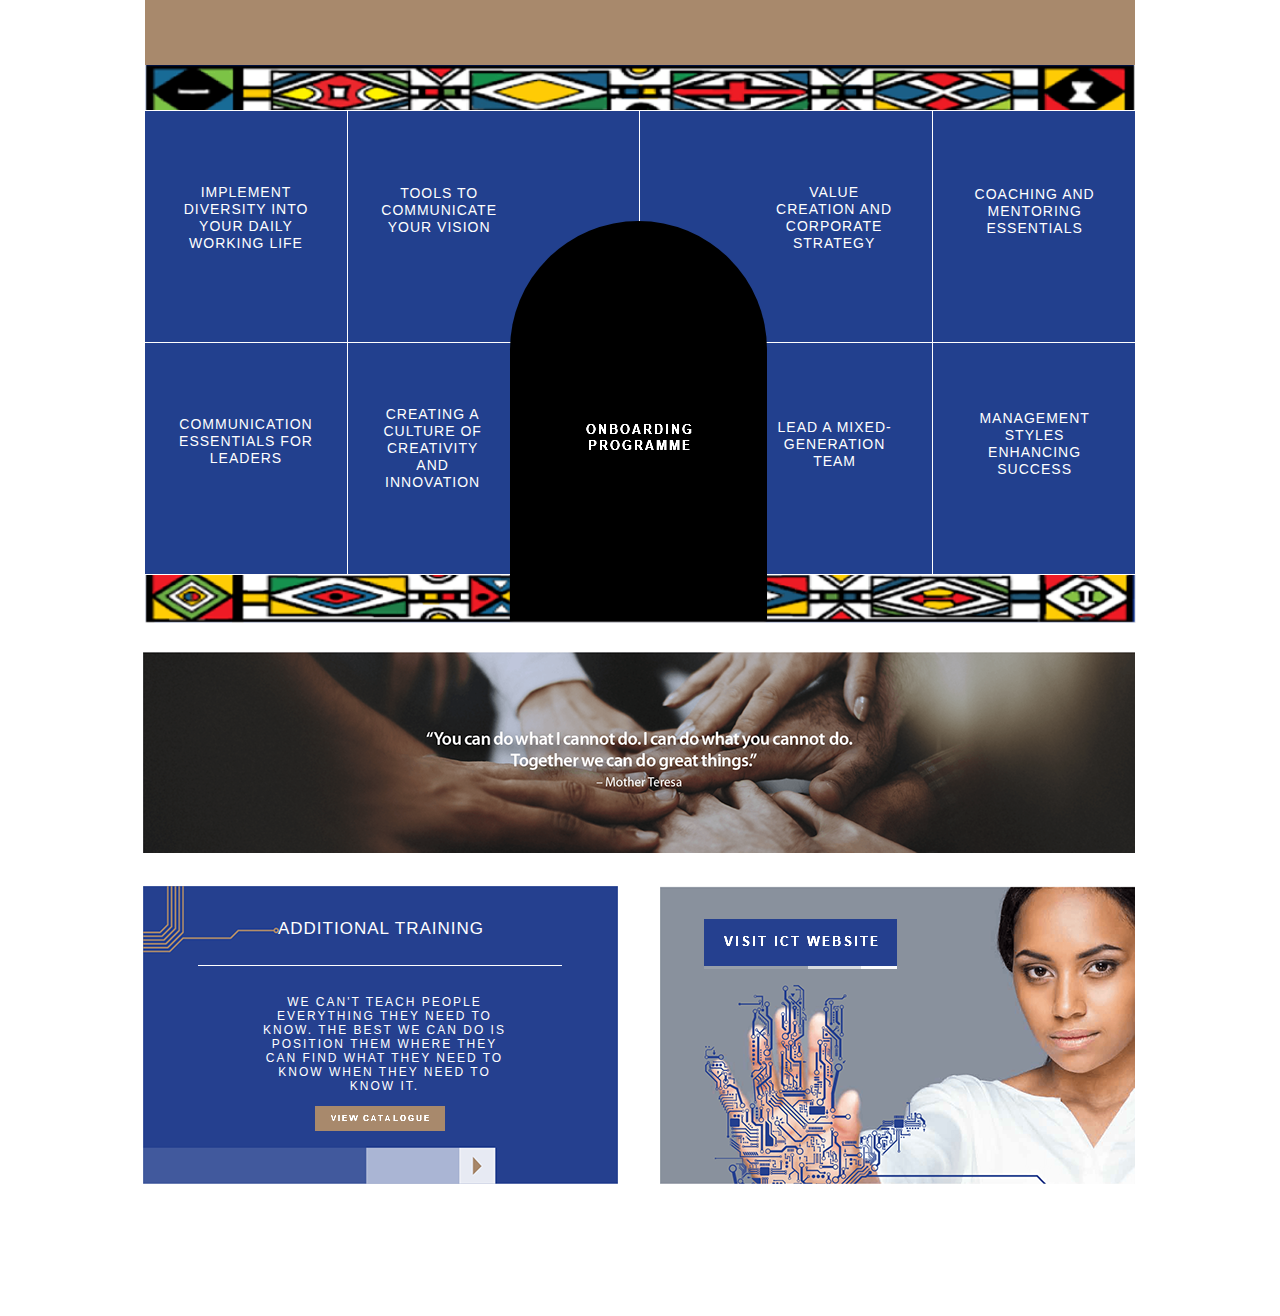
==== index.html @ f983280e "Add files via upload" ====
<!DOCTYPE html>
<html class="nojs html css_verticalspacer" lang="en-US">
 <head>

  <meta http-equiv="Content-type" content="text/html;charset=UTF-8"/>
  <meta name="generator" content="2018.1.0.386"/>
  <meta name="viewport" content="width=device-width, initial-scale=1.0"/>
  
  <script type="text/javascript">
   // Update the 'nojs'/'js' class on the html node
document.documentElement.className = document.documentElement.className.replace(/\bnojs\b/g, 'js');

// Check that all required assets are uploaded and up-to-date
if(typeof Muse == "undefined") window.Muse = {}; window.Muse.assets = {"required":["museutils.js", "museconfig.js", "jquery.musepolyfill.bgsize.js", "jquery.watch.js", "require.js", "index.css"], "outOfDate":[]};
</script>
  
  <title>Home</title>
  <!-- CSS -->
  <link rel="stylesheet" type="text/css" href="css/site_global.css?crc=444006867"/>
  <link rel="stylesheet" type="text/css" href="css/index.css?crc=4251354150" id="pagesheet"/>
   </head>
 <body>

  <div class="clearfix borderbox" id="page"><!-- column -->
   <div class="position_content" id="page_position_content">
    <div class="colelem" id="u388" data-sizePolicy="fixed" data-pintopage="page_fluidx"><!-- simple frame --></div>
    <div class="museBGSize colelem" id="u123" data-sizePolicy="fixed" data-pintopage="page_fluidx"><!-- content --></div>
    <div class="clearfix colelem" id="pu159"><!-- group -->
     <div class="museBGSize grpelem" id="u159" data-sizePolicy="fixed" data-pintopage="page_fluidx"><!-- content --></div>
     <div class="clearfix grpelem" id="u397"><!-- column -->
      <div class="clearfix colelem" id="pbuttonu352"><!-- group -->
       <div class="Button clearfix grpelem" id="buttonu352" data-sizePolicy="fixed" data-pintopage="page_fluidx"><!-- container box -->
        <div class="clearfix grpelem" id="u353-5" data-sizePolicy="fixed" data-pintopage="page_fixedLeft"><!-- content -->
         <p>Tools to Communicate your Vision</p>
         <p>&nbsp;</p>
        </div>
       </div>
       <div class="Button clearfix grpelem" id="buttonu364" data-sizePolicy="fixed" data-pintopage="page_fluidx"><!-- container box -->
        <div class="clearfix grpelem" id="u365-5" data-sizePolicy="fixed" data-pintopage="page_fixedLeft"><!-- content -->
         <p>Value Creation and Corporate Strategy</p>
         <p>&nbsp;</p>
        </div>
       </div>
       <div class="Button clearfix grpelem" id="buttonu339" data-sizePolicy="fixed" data-pintopage="page_fluidx"><!-- container box -->
        <div class="clearfix grpelem" id="u340-5" data-sizePolicy="fixed" data-pintopage="page_fixedLeft"><!-- content -->
         <p>Implement Diversity into your Daily Working Life</p>
         <p>&nbsp;</p>
        </div>
       </div>
       <div class="Button clearfix grpelem" id="buttonu376" data-sizePolicy="fixed" data-pintopage="page_fluidx"><!-- container box -->
        <div class="clearfix grpelem" id="u377-5" data-sizePolicy="fixed" data-pintopage="page_fixedLeft"><!-- content -->
         <p>Coaching and Mentoring Essentials</p>
         <p>&nbsp;</p>
        </div>
       </div>
      </div>
      <div class="clearfix colelem" id="pbuttonu358"><!-- group -->
       <div class="Button clearfix grpelem" id="buttonu358" data-sizePolicy="fixed" data-pintopage="page_fluidx"><!-- container box -->
        <div class="clearfix grpelem" id="u359-5" data-sizePolicy="fixed" data-pintopage="page_fixedLeft"><!-- content -->
         <p>Creating a Culture of Creativity and Innovation</p>
         <p>&nbsp;</p>
        </div>
       </div>
       <div class="Button clearfix grpelem" id="buttonu370" data-sizePolicy="fixed" data-pintopage="page_fluidx"><!-- container box -->
        <div class="clearfix grpelem" id="u371-5" data-sizePolicy="fixed" data-pintopage="page_fixedLeft"><!-- content -->
         <p>Lead a Mixed-generation Team</p>
         <p>&nbsp;</p>
        </div>
       </div>
       <div class="Button clearfix grpelem" id="buttonu382" data-sizePolicy="fixed" data-pintopage="page_fluidx"><!-- container box -->
        <div class="clearfix grpelem" id="u383-5" data-sizePolicy="fixed" data-pintopage="page_fixedLeft"><!-- content -->
         <p>Management Styles enhancing Success</p>
         <p>&nbsp;</p>
        </div>
       </div>
       <div class="Button clearfix grpelem" id="buttonu346" data-sizePolicy="fixed" data-pintopage="page_fluidx"><!-- container box -->
        <div class="clearfix grpelem" id="u347-5" data-sizePolicy="fixed" data-pintopage="page_fixedLeft"><!-- content -->
         <p>Communication Essentials for Leaders</p>
         <p>&nbsp;</p>
        </div>
       </div>
      </div>
     </div>
     <div class="Button rounded-corners clearfix grpelem" id="buttonu391" data-sizePolicy="fixed" data-pintopage="page_fluidx"><!-- container box -->
      <img class="grpelem" id="u392" alt="ONBOARDING PROGRAMME" src="images/blank.gif?crc=4208392903"/><!-- state-based BG images -->
     </div>
    </div>
    <div class="museBGSize colelem" id="u192" data-sizePolicy="fixed" data-pintopage="page_fluidx"><!-- content --></div>
    <div class="clearfix colelem" id="ppu206"><!-- group -->
     <div class="clearfix grpelem" id="pu206"><!-- group -->
      <div class="museBGSize grpelem" id="u206" data-sizePolicy="fixed" data-pintopage="page_fluidx"><!-- content --></div>
      <div class="clearfix grpelem" id="u403"><!-- column -->
       <a class="nonblock nontext Button clearfix colelem" id="buttonu228" href="https://www.ict-works.co.za/" target="_blank" data-sizePolicy="fixed" data-pintopage="page_fluidx"><!-- container box --><img class="grpelem" id="u229" alt="VISIT ICT WEBSITE" src="images/blank.gif?crc=4208392903"/><!-- state-based BG images --></a>
       <div class="clearfix colelem" id="u241"><!-- group -->
        <div class="grpelem" id="u225" data-sizePolicy="fixed" data-pintopage="page_fluidx"><!-- simple frame --></div>
        <div class="grpelem" id="u235" data-sizePolicy="fixed" data-pintopage="page_fluidx"><!-- simple frame --></div>
        <div class="grpelem" id="u238" data-sizePolicy="fixed" data-pintopage="page_fluidx"><!-- simple frame --></div>
       </div>
      </div>
     </div>
     <div class="museBGSize grpelem" id="u203" data-sizePolicy="fixed" data-pintopage="page_fluidx"><!-- content --></div>
     <div class="Button clearfix grpelem" id="pbuttonu411"><!-- group -->
      <a class="nonblock nontext clearfix grpelem" id="buttonu411" href="https://kasima.eu.crossknowledge.com/site/search/home" target="_blank" data-sizePolicy="fixed" data-pintopage="page_fluidx"><!-- container box --><img class="grpelem" id="u412" alt="VIEW CATALOGUE" src="images/blank.gif?crc=4208392903"/><!-- state-based BG images --></a>
     </div>
     <div class="clearfix grpelem" id="u245-4" data-sizePolicy="fixed" data-pintopage="page_fluidx"><!-- content -->
      <p>ADDITIONAL TRAINING</p>
     </div>
     <div class="clearfix grpelem" id="u248-4" data-sizePolicy="fixed" data-pintopage="page_fluidx"><!-- content -->
      <p>We can't teach people everything they need to know. The best we can do is position them where they can find what they need to know when they need to know it.</p>
     </div>
     <div class="grpelem" id="u257" data-sizePolicy="fixed" data-pintopage="page_fluidx"><!-- simple frame --></div>
    </div>
    <div class="verticalspacer" data-offset-top="1186" data-content-above-spacer="1186" data-content-below-spacer="128" data-sizePolicy="fixed" data-pintopage="page_fixedLeft"></div>
   </div>
  </div>
  <div class="preload_images">
   <img class="preload" src="images/u392-r.png?crc=317645122" alt=""/>
   <img class="preload" src="images/u229-r.png?crc=7980885" alt=""/>
   <img class="preload" src="images/u412-r.png?crc=35863930" alt=""/>
  </div>
  <!-- Other scripts -->
  <script type="text/javascript">
   // Decide whether to suppress missing file error or not based on preference setting
var suppressMissingFileError = false
</script>
  <script type="text/javascript">
   window.Muse.assets.check=function(c){if(!window.Muse.assets.checked){window.Muse.assets.checked=!0;var b={},d=function(a,b){if(window.getComputedStyle){var c=window.getComputedStyle(a,null);return c&&c.getPropertyValue(b)||c&&c[b]||""}if(document.documentElement.currentStyle)return(c=a.currentStyle)&&c[b]||a.style&&a.style[b]||"";return""},a=function(a){if(a.match(/^rgb/))return a=a.replace(/\s+/g,"").match(/([\d\,]+)/gi)[0].split(","),(parseInt(a[0])<<16)+(parseInt(a[1])<<8)+parseInt(a[2]);if(a.match(/^\#/))return parseInt(a.substr(1),
16);return 0},f=function(f){for(var g=document.getElementsByTagName("link"),j=0;j<g.length;j++)if("text/css"==g[j].type){var l=(g[j].href||"").match(/\/?css\/([\w\-]+\.css)\?crc=(\d+)/);if(!l||!l[1]||!l[2])break;b[l[1]]=l[2]}g=document.createElement("div");g.className="version";g.style.cssText="display:none; width:1px; height:1px;";document.getElementsByTagName("body")[0].appendChild(g);for(j=0;j<Muse.assets.required.length;){var l=Muse.assets.required[j],k=l.match(/([\w\-\.]+)\.(\w+)$/),i=k&&k[1]?
k[1]:null,k=k&&k[2]?k[2]:null;switch(k.toLowerCase()){case "css":i=i.replace(/\W/gi,"_").replace(/^([^a-z])/gi,"_$1");g.className+=" "+i;i=a(d(g,"color"));k=a(d(g,"backgroundColor"));i!=0||k!=0?(Muse.assets.required.splice(j,1),"undefined"!=typeof b[l]&&(i!=b[l]>>>24||k!=(b[l]&16777215))&&Muse.assets.outOfDate.push(l)):j++;g.className="version";break;case "js":j++;break;default:throw Error("Unsupported file type: "+k);}}c?c().jquery!="1.8.3"&&Muse.assets.outOfDate.push("jquery-1.8.3.min.js"):Muse.assets.required.push("jquery-1.8.3.min.js");
g.parentNode.removeChild(g);if(Muse.assets.outOfDate.length||Muse.assets.required.length)g="Some files on the server may be missing or incorrect. Clear browser cache and try again. If the problem persists please contact website author.",f&&Muse.assets.outOfDate.length&&(g+="\nOut of date: "+Muse.assets.outOfDate.join(",")),f&&Muse.assets.required.length&&(g+="\nMissing: "+Muse.assets.required.join(",")),suppressMissingFileError?(g+="\nUse SuppressMissingFileError key in AppPrefs.xml to show missing file error pop up.",console.log(g)):alert(g)};location&&location.search&&location.search.match&&location.search.match(/muse_debug/gi)?
setTimeout(function(){f(!0)},5E3):f()}};
var muse_init=function(){require.config({baseUrl:""});require(["jquery","museutils","whatinput","jquery.musepolyfill.bgsize","jquery.watch"],function(c){var $ = c;$(document).ready(function(){try{
window.Muse.assets.check($);/* body */
Muse.Utils.transformMarkupToFixBrowserProblemsPreInit();/* body */
Muse.Utils.prepHyperlinks(true);/* body */
Muse.Utils.makeButtonsVisibleAfterSettingMinWidth();/* body */
Muse.Utils.fullPage('#page');/* 100% height page */
Muse.Utils.showWidgetsWhenReady();/* body */
Muse.Utils.transformMarkupToFixBrowserProblems();/* body */
}catch(b){if(b&&"function"==typeof b.notify?b.notify():Muse.Assert.fail("Error calling selector function: "+b),false)throw b;}})})};

</script>
  <!-- RequireJS script -->
  <script src="scripts/require.js?crc=7928878" type="text/javascript" async data-main="scripts/museconfig.js?crc=4286661555" onload="if (requirejs) requirejs.onError = function(requireType, requireModule) { if (requireType && requireType.toString && requireType.toString().indexOf && 0 <= requireType.toString().indexOf('#scripterror')) window.Muse.assets.check(); }" onerror="window.Muse.assets.check();"></script>
   </body>
</html>
---- css/site_global.css ----
html{min-height:100%;min-width:100%;-ms-text-size-adjust:none;}body,div,dl,dt,dd,ul,ol,li,nav,h1,h2,h3,h4,h5,h6,pre,code,form,fieldset,legend,input,button,textarea,p,blockquote,th,td,a{margin:0px;padding:0px;border-width:0px;border-style:solid;border-color:transparent;-webkit-transform-origin:left top;-ms-transform-origin:left top;-o-transform-origin:left top;transform-origin:left top;background-repeat:no-repeat;}button.submit-btn{-moz-box-sizing:content-box;-webkit-box-sizing:content-box;box-sizing:content-box;}.transition{-webkit-transition-property:background-image,background-position,background-color,border-color,border-radius,color,font-size,font-style,font-weight,letter-spacing,line-height,text-align,box-shadow,text-shadow,opacity;transition-property:background-image,background-position,background-color,border-color,border-radius,color,font-size,font-style,font-weight,letter-spacing,line-height,text-align,box-shadow,text-shadow,opacity;}.transition *{-webkit-transition:inherit;transition:inherit;}table{border-collapse:collapse;border-spacing:0px;}fieldset,img{border:0px;border-style:solid;-webkit-transform-origin:left top;-ms-transform-origin:left top;-o-transform-origin:left top;transform-origin:left top;}address,caption,cite,code,dfn,em,strong,th,var,optgroup{font-style:inherit;font-weight:inherit;}del,ins{text-decoration:none;}li{list-style:none;}caption,th{text-align:left;}h1,h2,h3,h4,h5,h6{font-size:100%;font-weight:inherit;}input,button,textarea,select,optgroup,option{font-family:inherit;font-size:inherit;font-style:inherit;font-weight:inherit;}.form-grp input,.form-grp textarea{-webkit-appearance:none;-webkit-border-radius:0;}body{font-family:Arial, Helvetica Neue, Helvetica, sans-serif;text-align:left;font-size:14px;line-height:17px;word-wrap:break-word;text-rendering:optimizeLegibility;-moz-font-feature-settings:'liga';-ms-font-feature-settings:'liga';-webkit-font-feature-settings:'liga';font-feature-settings:'liga';}a:link{color:#0000FF;text-decoration:underline;}a:visited{color:#800080;text-decoration:underline;}a:hover{color:#0000FF;text-decoration:underline;}a:active{color:#EE0000;text-decoration:underline;}a.nontext{color:black;text-decoration:none;font-style:normal;font-weight:normal;}.normal_text{color:#000000;direction:ltr;font-family:Arial, Helvetica Neue, Helvetica, sans-serif;font-size:14px;font-style:normal;font-weight:normal;letter-spacing:0px;line-height:17px;text-align:left;text-decoration:none;text-indent:0px;text-transform:none;vertical-align:0px;padding:0px;}.list0 li:before{position:absolute;right:100%;letter-spacing:0px;text-decoration:none;font-weight:normal;font-style:normal;}.rtl-list li:before{right:auto;left:100%;}.nls-None > li:before,.nls-None .list3 > li:before,.nls-None .list6 > li:before{margin-right:6px;content:'•';}.nls-None .list1 > li:before,.nls-None .list4 > li:before,.nls-None .list7 > li:before{margin-right:6px;content:'○';}.nls-None,.nls-None .list1,.nls-None .list2,.nls-None .list3,.nls-None .list4,.nls-None .list5,.nls-None .list6,.nls-None .list7,.nls-None .list8{padding-left:34px;}.nls-None.rtl-list,.nls-None .list1.rtl-list,.nls-None .list2.rtl-list,.nls-None .list3.rtl-list,.nls-None .list4.rtl-list,.nls-None .list5.rtl-list,.nls-None .list6.rtl-list,.nls-None .list7.rtl-list,.nls-None .list8.rtl-list{padding-left:0px;padding-right:34px;}.nls-None .list2 > li:before,.nls-None .list5 > li:before,.nls-None .list8 > li:before{margin-right:6px;content:'-';}.nls-None.rtl-list > li:before,.nls-None .list1.rtl-list > li:before,.nls-None .list2.rtl-list > li:before,.nls-None .list3.rtl-list > li:before,.nls-None .list4.rtl-list > li:before,.nls-None .list5.rtl-list > li:before,.nls-None .list6.rtl-list > li:before,.nls-None .list7.rtl-list > li:before,.nls-None .list8.rtl-list > li:before{margin-right:0px;margin-left:6px;}.TabbedPanelsTab{white-space:nowrap;}.MenuBar .MenuBarView,.MenuBar .SubMenuView{display:block;list-style:none;}.MenuBar .SubMenu{display:none;position:absolute;}.NoWrap{white-space:nowrap;word-wrap:normal;}.rootelem{margin-left:auto;margin-right:auto;}.colelem{display:inline;float:left;clear:both;}.clearfix:after{content:"\0020";visibility:hidden;display:block;height:0px;clear:both;}*:first-child+html .clearfix{zoom:1;}.clip_frame{overflow:hidden;}.popup_anchor{position:relative;width:0px;height:0px;}.allow_click_through *{pointer-events:auto;}.popup_element{z-index:100000;}.svg{display:block;vertical-align:top;}span.wrap{content:'';clear:left;display:block;}span.actAsInlineDiv{display:inline-block;}.position_content,.excludeFromNormalFlow{float:left;}.preload_images{position:absolute;overflow:hidden;left:-9999px;top:-9999px;height:1px;width:1px;}.preload{height:1px;width:1px;}.animateStates{-webkit-transition:0.3s ease-in-out;-moz-transition:0.3s ease-in-out;-o-transition:0.3s ease-in-out;transition:0.3s ease-in-out;}[data-whatinput="mouse"] *:focus,[data-whatinput="touch"] *:focus,input:focus,textarea:focus{outline:none;}textarea{resize:none;overflow:auto;}.allow_click_through,.fld-prompt{pointer-events:none;}.wrapped-input{position:absolute;top:0px;left:0px;background:transparent;border:none;}.submit-btn{z-index:50000;cursor:pointer;}.anchor_item{width:22px;height:18px;}.MenuBar .SubMenuVisible,.MenuBarVertical .SubMenuVisible,.MenuBar .SubMenu .SubMenuVisible,.popup_element.Active,span.actAsPara,.actAsDiv,a.nonblock.nontext,img.block{display:block;}.widget_invisible,.js .invi,.js .mse_pre_init{visibility:hidden;}.ose_ei{visibility:hidden;z-index:0;}.no_vert_scroll{overflow-y:hidden;}.always_vert_scroll{overflow-y:scroll;}.always_horz_scroll{overflow-x:scroll;}.fullscreen{overflow:hidden;left:0px;top:0px;position:fixed;height:100%;width:100%;-moz-box-sizing:border-box;-webkit-box-sizing:border-box;-ms-box-sizing:border-box;box-sizing:border-box;}.fullwidth{position:absolute;}.borderbox{-moz-box-sizing:border-box;-webkit-box-sizing:border-box;-ms-box-sizing:border-box;box-sizing:border-box;}.scroll_wrapper{position:absolute;overflow:auto;left:0px;right:0px;top:0px;bottom:0px;padding-top:0px;padding-bottom:0px;margin-top:0px;margin-bottom:0px;}.browser_width > *{position:absolute;left:0px;right:0px;}.grpelem,.accordion_wrapper{display:inline;float:left;}.fld-checkbox input[type=checkbox],.fld-radiobutton input[type=radio]{position:absolute;overflow:hidden;clip:rect(0px, 0px, 0px, 0px);height:1px;width:1px;margin:-1px;padding:0px;border:0px;}.fld-checkbox input[type=checkbox] + label,.fld-radiobutton input[type=radio] + label{display:inline-block;background-repeat:no-repeat;cursor:pointer;float:left;width:100%;height:100%;}.pointer_cursor,.fld-recaptcha-mode,.fld-recaptcha-refresh,.fld-recaptcha-help{cursor:pointer;}p,h1,h2,h3,h4,h5,h6,ol,ul,span.actAsPara{max-height:1000000px;}.superscript{vertical-align:super;font-size:66%;line-height:0px;}.subscript{vertical-align:sub;font-size:66%;line-height:0px;}.horizontalSlideShow{-ms-touch-action:pan-y;touch-action:pan-y;}.verticalSlideShow{-ms-touch-action:pan-x;touch-action:pan-x;}.colelem100,.verticalspacer{clear:both;}.list0 li,.MenuBar .MenuItemContainer,.SlideShowContentPanel .fullscreen img,.css_verticalspacer .verticalspacer{position:relative;}.popup_element.Inactive,.js .disn,.js .an_invi,.hidden,.breakpoint{display:none;}#muse_css_mq{position:absolute;display:none;background-color:#FFFFFE;}.fluid_height_spacer{width:0.01px;}.muse_check_css{display:none;position:fixed;}@media screen and (-webkit-min-device-pixel-ratio:0){body{text-rendering:auto;}}
---- css/index.css ----
.version.index{color:#0000FD;background-color:#668426;}#page{z-index:1;min-height:1314.6px;background-image:none;border-width:0px;border-color:#000000;background-color:transparent;padding-bottom:0px;width:100%;max-width:990px;margin-left:auto;margin-right:auto;}#page_position_content{padding-bottom:129px;width:100%;}#u388{z-index:80;width:990px;height:65px;background-color:#A8896C;position:relative;}#u123{z-index:2;width:990px;height:58px;opacity:1;-ms-filter:"progid:DXImageTransform.Microsoft.Alpha(Opacity=100)";filter:alpha(opacity=100);top:-5px;margin-bottom:-5px;position:relative;background:transparent url("../images/top.png?crc=4067298662") no-repeat center center;background-size:contain;}#pu159{z-index:3;margin-top:-7px;width:101.02%;}#u159{z-index:3;width:1000px;height:55px;opacity:1;-ms-filter:"progid:DXImageTransform.Microsoft.Alpha(Opacity=100)";filter:alpha(opacity=100);position:relative;margin-right:-10000px;margin-top:458px;background:transparent url("../images/bottom.png?crc=4100544336") no-repeat center center;background-size:contain;}#u397{z-index:31;width:992px;border-width:0px;border-color:transparent;background-color:transparent;padding-top:1px;padding-bottom:1px;position:relative;margin-right:-10000px;margin-top:-1px;left:-0.1%;}#pbuttonu352{z-index:32;width:99.8%;margin-left:0.11%;}#buttonu352{z-index:32;width:293px;height:157px;border-style:solid;border-width:1px;border-color:#FFFFFF;background-color:#22408E;padding-bottom:74px;margin-bottom:-1px;position:relative;margin-right:-10000px;margin-top:-1px;left:20.31%;}#buttonu352:hover{background-color:#C6B09B;width:293px;height:157px;min-height:0px;margin:-1px -10000px -1px 0%;}#buttonu352.ButtonSelected{background-color:#22408E;width:293px;height:157px;min-height:0px;margin:-1px -10000px -1px 0%;}#u353-5{z-index:33;width:120px;min-height:83px;background-color:transparent;text-transform:uppercase;font-size:14px;text-align:center;color:#FFFFFF;letter-spacing:1px;font-family:Helvetica, Helvetica Neue, Arial, sans-serif;position:relative;margin-right:-10000px;margin-top:74px;left:32px;}#buttonu352:hover #u353-5{padding-top:0px;padding-bottom:0px;min-height:83px;width:120px;margin:74px -10000px 0px 0px;}#buttonu352.ButtonSelected #u353-5{padding-top:0px;padding-bottom:0px;min-height:83px;width:120px;margin:74px -10000px 0px 0px;}#buttonu352:hover #u353-5 p{color:#FFFFFF;visibility:inherit;}#buttonu364{z-index:38;width:293px;height:158px;border-style:solid;border-width:1px;border-color:#FFFFFF;background-color:#22408E;padding-bottom:73px;margin-bottom:-1px;position:relative;margin-right:-10000px;margin-top:-1px;left:49.9%;}#buttonu364:hover{background-color:#C6B09B;width:293px;height:158px;min-height:0px;margin:-1px -10000px -1px 0%;}#buttonu364.ButtonSelected{background-color:#22408E;width:293px;height:158px;min-height:0px;margin:-1px -10000px -1px 0%;}#u365-5{z-index:39;width:134px;min-height:83px;background-color:transparent;text-transform:uppercase;font-size:14px;text-align:center;color:#FFFFFF;letter-spacing:1px;font-family:Helvetica, Helvetica Neue, Arial, sans-serif;position:relative;margin-right:-10000px;margin-top:73px;left:127px;}#buttonu364:hover #u365-5{padding-top:0px;padding-bottom:0px;min-height:83px;width:134px;margin:73px -10000px 0px 0px;}#buttonu364.ButtonSelected #u365-5{padding-top:0px;padding-bottom:0px;min-height:83px;width:134px;margin:73px -10000px 0px 0px;}#buttonu352.ButtonSelected #u353-5 p,#buttonu364:hover #u365-5 p{color:#FFFFFF;visibility:inherit;}#buttonu339{z-index:56;width:202px;height:159px;border-style:solid;border-width:1px;border-color:#FFFFFF;background-color:#22408E;padding-bottom:72px;margin-bottom:-1px;position:relative;margin-right:-10000px;margin-top:-1px;left:-0.11%;}#buttonu339:hover{background-color:#C6B09B;width:202px;height:159px;min-height:0px;margin:-1px -10000px -1px 0%;}#u340-5{z-index:57;width:170px;min-height:86px;background-color:transparent;text-transform:uppercase;font-size:14px;text-align:center;color:#FFFFFF;letter-spacing:1px;font-family:Helvetica, Helvetica Neue, Arial, sans-serif;position:relative;margin-right:-10000px;margin-top:73px;left:16px;}#buttonu339:hover #u340-5{padding-top:0px;padding-bottom:0px;min-height:86px;width:170px;margin:73px -10000px 0px 0px;}#buttonu339.ButtonSelected #u340-5{padding-top:0px;padding-bottom:0px;min-height:86px;width:170px;margin:73px -10000px 0px 0px;}#buttonu364.ButtonSelected #u365-5 p,#buttonu339:hover #u340-5 p{color:#FFFFFF;visibility:inherit;}#buttonu376{z-index:62;width:202px;height:157px;border-style:solid;border-width:1px;border-color:#FFFFFF;background-color:#22408E;padding-bottom:74px;margin-bottom:-1px;position:relative;margin-right:-10000px;margin-top:-1px;left:79.5%;}#buttonu376:hover{background-color:#C6B09B;width:202px;height:157px;min-height:0px;margin:-1px -10000px -1px 0%;}#buttonu376.ButtonSelected{background-color:#22408E;width:202px;height:157px;min-height:0px;margin:-1px -10000px -1px 0%;}#u377-5{z-index:63;width:123px;min-height:82px;background-color:transparent;text-transform:uppercase;font-size:14px;text-align:center;color:#FFFFFF;letter-spacing:1px;font-family:Helvetica, Helvetica Neue, Arial, sans-serif;position:relative;margin-right:-10000px;margin-top:75px;left:40px;}#buttonu376:hover #u377-5{padding-top:0px;padding-bottom:0px;min-height:82px;width:123px;margin:75px -10000px 0px 0px;}#buttonu376.ButtonSelected #u377-5{padding-top:0px;padding-bottom:0px;min-height:82px;width:123px;margin:75px -10000px 0px 0px;}#buttonu339.ButtonSelected #u340-5 p,#buttonu376:hover #u377-5 p{color:#FFFFFF;visibility:inherit;}#pbuttonu358{z-index:44;margin-top:1px;width:99.8%;margin-left:0.11%;}#buttonu358{z-index:44;width:293px;height:168px;border-style:solid;border-width:1px;border-color:#FFFFFF;background-color:#22408E;padding-bottom:63px;margin-bottom:-1px;position:relative;margin-right:-10000px;margin-top:-1px;left:20.31%;}#buttonu358:hover{background-color:#C6B09B;width:293px;height:168px;min-height:0px;margin:-1px -10000px -1px 0%;}#buttonu358.ButtonSelected{background-color:#22408E;width:293px;height:168px;min-height:0px;margin:-1px -10000px -1px 0%;}#u359-5{z-index:45;width:123px;min-height:105px;background-color:transparent;text-transform:uppercase;font-size:14px;text-align:center;color:#FFFFFF;letter-spacing:1px;font-family:Helvetica, Helvetica Neue, Arial, sans-serif;position:relative;margin-right:-10000px;margin-top:63px;left:24px;}#buttonu358:hover #u359-5{padding-top:0px;padding-bottom:0px;min-height:105px;width:123px;margin:63px -10000px 0px 0px;}#buttonu358.ButtonSelected #u359-5{padding-top:0px;padding-bottom:0px;min-height:105px;width:123px;margin:63px -10000px 0px 0px;}#buttonu376.ButtonSelected #u377-5 p,#buttonu358:hover #u359-5 p{color:#FFFFFF;visibility:inherit;}#buttonu370{z-index:50;width:293px;height:156px;border-style:solid;border-width:1px;border-color:#FFFFFF;background-color:#22408E;padding-bottom:75px;margin-bottom:-1px;position:relative;margin-right:-10000px;margin-top:-1px;left:49.9%;}#buttonu370:hover{background-color:#C6B09B;width:293px;height:156px;min-height:0px;margin:-1px -10000px -1px 0%;}#buttonu370.ButtonSelected{background-color:#22408E;width:293px;height:156px;min-height:0px;margin:-1px -10000px -1px 0%;}#u371-5{z-index:51;width:123px;min-height:80px;background-color:transparent;text-transform:uppercase;font-size:14px;text-align:center;color:#FFFFFF;letter-spacing:1px;font-family:Helvetica, Helvetica Neue, Arial, sans-serif;position:relative;margin-right:-10000px;margin-top:76px;left:133px;}#buttonu370:hover #u371-5{padding-top:0px;padding-bottom:0px;min-height:80px;width:123px;margin:76px -10000px 0px 0px;}#buttonu370.ButtonSelected #u371-5{padding-top:0px;padding-bottom:0px;min-height:80px;width:123px;margin:76px -10000px 0px 0px;}#buttonu358.ButtonSelected #u359-5 p,#buttonu370:hover #u371-5 p{color:#FFFFFF;visibility:inherit;}#buttonu382{z-index:68;width:202px;height:155px;border-style:solid;border-width:1px;border-color:#FFFFFF;background-color:#22408E;padding-bottom:76px;margin-bottom:-1px;position:relative;margin-right:-10000px;margin-top:-1px;left:79.5%;}#buttonu382:hover{background-color:#C6B09B;width:202px;height:155px;min-height:0px;margin:-1px -10000px -1px 0%;}#buttonu382.ButtonSelected{background-color:#22408E;width:202px;height:155px;min-height:0px;margin:-1px -10000px -1px 0%;}#u383-5{z-index:69;width:123px;min-height:88px;background-color:transparent;text-transform:uppercase;font-size:14px;text-align:center;color:#FFFFFF;letter-spacing:1px;font-family:Helvetica, Helvetica Neue, Arial, sans-serif;position:relative;margin-right:-10000px;margin-top:67px;left:40px;}#buttonu382:hover #u383-5{padding-top:0px;padding-bottom:0px;min-height:88px;width:123px;margin:67px -10000px 0px 0px;}#buttonu382.ButtonSelected #u383-5{padding-top:0px;padding-bottom:0px;min-height:88px;width:123px;margin:67px -10000px 0px 0px;}#buttonu370.ButtonSelected #u371-5 p,#buttonu382:hover #u383-5 p{color:#FFFFFF;visibility:inherit;}#buttonu346{z-index:74;width:202px;height:159px;border-style:solid;border-width:1px;border-color:#FFFFFF;background-color:#22408E;padding-bottom:72px;margin-bottom:-1px;position:relative;margin-right:-10000px;margin-top:-1px;left:-0.11%;}#buttonu346:hover{background-color:#C6B09B;width:202px;height:159px;min-height:0px;margin:-1px -10000px -1px 0%;}#buttonu339.ButtonSelected,#buttonu346.ButtonSelected{background-color:#22408E;width:202px;height:159px;min-height:0px;margin:-1px -10000px -1px 0%;}#u347-5{z-index:75;width:168px;min-height:86px;background-color:transparent;text-transform:uppercase;font-size:14px;text-align:center;color:#FFFFFF;letter-spacing:1px;font-family:Helvetica, Helvetica Neue, Arial, sans-serif;position:relative;margin-right:-10000px;margin-top:73px;left:17px;}#buttonu346:hover #u347-5{padding-top:0px;padding-bottom:0px;min-height:86px;width:168px;margin:73px -10000px 0px 0px;}#buttonu346.ButtonSelected #u347-5{padding-top:0px;padding-bottom:0px;min-height:86px;width:168px;margin:73px -10000px 0px 0px;}#buttonu382.ButtonSelected #u383-5 p,#buttonu346:hover #u347-5 p{color:#FFFFFF;visibility:inherit;}#buttonu346.ButtonSelected #u347-5 p{color:#FFFFFF;visibility:inherit;}#buttonu391{z-index:81;width:257px;height:232px;border-color:#787878;background-color:#000000;border-radius:170px 170px 0px 0px ;padding-bottom:168px;position:relative;margin-right:-10000px;margin-top:110px;left:36.5%;}#buttonu391:hover{background-color:#A8896C;width:257px;height:232px;min-height:0px;margin:110px -10000px 0px 0%;}#buttonu391.ButtonSelected{background-color:#000000;width:257px;height:232px;min-height:0px;margin:110px -10000px 0px 0%;}#u392{z-index:83;height:32px;width:179px;vertical-align:top;position:relative;margin-right:-10000px;margin-top:200px;left:15.18%;background:transparent url("../images/u392.png?crc=317645122") no-repeat 0px 0px;}#buttonu391:hover #u392{background:transparent url("../images/u392-r.png?crc=317645122") no-repeat 0px 0px;}#u192{z-index:4;width:992px;height:201px;opacity:1;-ms-filter:"progid:DXImageTransform.Microsoft.Alpha(Opacity=100)";filter:alpha(opacity=100);margin-top:28px;position:relative;left:-0.21%;background:transparent url("../images/banner.png?crc=246888380") no-repeat center center;background-size:contain;}#ppu206{z-index:0;margin-top:30px;width:100.21%;margin-left:-0.21%;}#pu206{z-index:6;margin-right:-10000px;width:47.89%;margin-left:52.12%;}#u206{z-index:6;width:475px;height:304px;opacity:1;-ms-filter:"progid:DXImageTransform.Microsoft.Alpha(Opacity=100)";filter:alpha(opacity=100);position:relative;margin-right:-10000px;background:transparent url("../images/website-u206-fr.png?crc=479532269") no-repeat center center;background-size:contain;}#u403{z-index:7;width:193px;border-width:0px;border-color:transparent;background-color:transparent;padding-bottom:0px;position:relative;margin-right:-10000px;margin-top:36px;left:9.27%;}#buttonu228{z-index:8;width:193px;height:33px;border-color:#787878;background-color:#25408F;padding-bottom:14px;position:relative;}#buttonu228:hover{background-color:#A8896C;width:193px;height:33px;min-height:0px;margin:0px 0px 0px 0%;}#buttonu228.ButtonSelected{background-color:#25408F;width:193px;height:33px;min-height:0px;margin:0px 0px 0px 0%;}#u229{z-index:10;height:19px;width:179px;vertical-align:top;position:relative;margin-right:-10000px;margin-top:14px;left:7px;background:transparent url("../images/u229.png?crc=7980885") no-repeat 0px 0px;}#buttonu228:hover #u229{background:transparent url("../images/u229-r.png?crc=7980885") no-repeat 0px 0px;}#u241{z-index:12;width:193px;border-width:0px;border-color:transparent;background-color:transparent;position:relative;}#u225{z-index:13;width:193px;height:3px;background-color:#FFFFFF;opacity:0.13;-ms-filter:"progid:DXImageTransform.Microsoft.Alpha(Opacity=13)";filter:alpha(opacity=13);position:relative;margin-right:-10000px;}#u235{z-index:14;width:89px;height:3px;background-color:#FFFFFF;opacity:0.61;-ms-filter:"progid:DXImageTransform.Microsoft.Alpha(Opacity=61)";filter:alpha(opacity=61);position:relative;margin-right:-10000px;left:53.89%;}#u238{z-index:15;width:36px;height:3px;background-color:#FFFFFF;opacity:0.89;-ms-filter:"progid:DXImageTransform.Microsoft.Alpha(Opacity=89)";filter:alpha(opacity=89);position:relative;margin-right:-10000px;left:81.35%;}#u203{z-index:5;width:475px;height:304px;opacity:1;-ms-filter:"progid:DXImageTransform.Microsoft.Alpha(Opacity=100)";filter:alpha(opacity=100);position:relative;margin-right:-10000px;background:transparent url("../images/activities-u203-fr.png?crc=4201746500") no-repeat center center;background-size:contain;}#pbuttonu411{z-index:17;margin-right:-10000px;margin-top:222px;width:13.31%;margin-left:17.24%;}#buttonu411{z-index:17;width:130px;height:25px;border-color:#787878;background-color:#A8896C;position:relative;margin-right:-10000px;margin-top:1px;margin-left:0.76%;}#pbuttonu411:hover #buttonu411{width:130px;height:25px;border-style:solid;border-width:1px;border-color:#A8896C;background-color:transparent;position:relative;margin-right:-10000px;margin-top:0px;min-height:0px;left:0%;margin-left:0%;}#u412{z-index:19;height:11px;width:114px;vertical-align:top;background:transparent url("../images/u412.png?crc=35863930") no-repeat 0px 0px;}#pbuttonu411:hover #u412{position:relative;margin-right:-10000px;margin-top:7px;left:8px;background:transparent url("../images/u412-r.png?crc=35863930") no-repeat 0px 0px;}#pbuttonu411 #u412{position:relative;margin-right:-10000px;margin-top:7px;left:8px;}#u245-4{z-index:22;width:288px;min-height:26px;background-color:transparent;line-height:20px;font-size:17px;text-align:center;color:#FFFFFF;letter-spacing:1px;position:relative;margin-right:-10000px;margin-top:36px;left:9.48%;}#u248-4{z-index:26;width:251px;min-height:99px;background-color:transparent;line-height:14px;text-transform:uppercase;font-size:12px;text-align:center;color:#FFFFFF;letter-spacing:2px;position:relative;margin-right:-10000px;margin-top:112px;left:11.7%;}#u248-4:hover{padding-top:0px;padding-bottom:0px;min-height:99px;width:251px;margin:112px -10000px 0px 0%;}#u248-4:hover p{color:#A8896C;visibility:inherit;}#u257{z-index:30;width:364px;height:1px;background-color:#FFFFFF;position:relative;margin-right:-10000px;margin-top:82px;left:5.55%;}.css_verticalspacer .verticalspacer{height:calc(100vh - 1314px);}#muse_css_mq,.html{background-color:#FFFFFF;}body{position:relative;min-width:320px;}
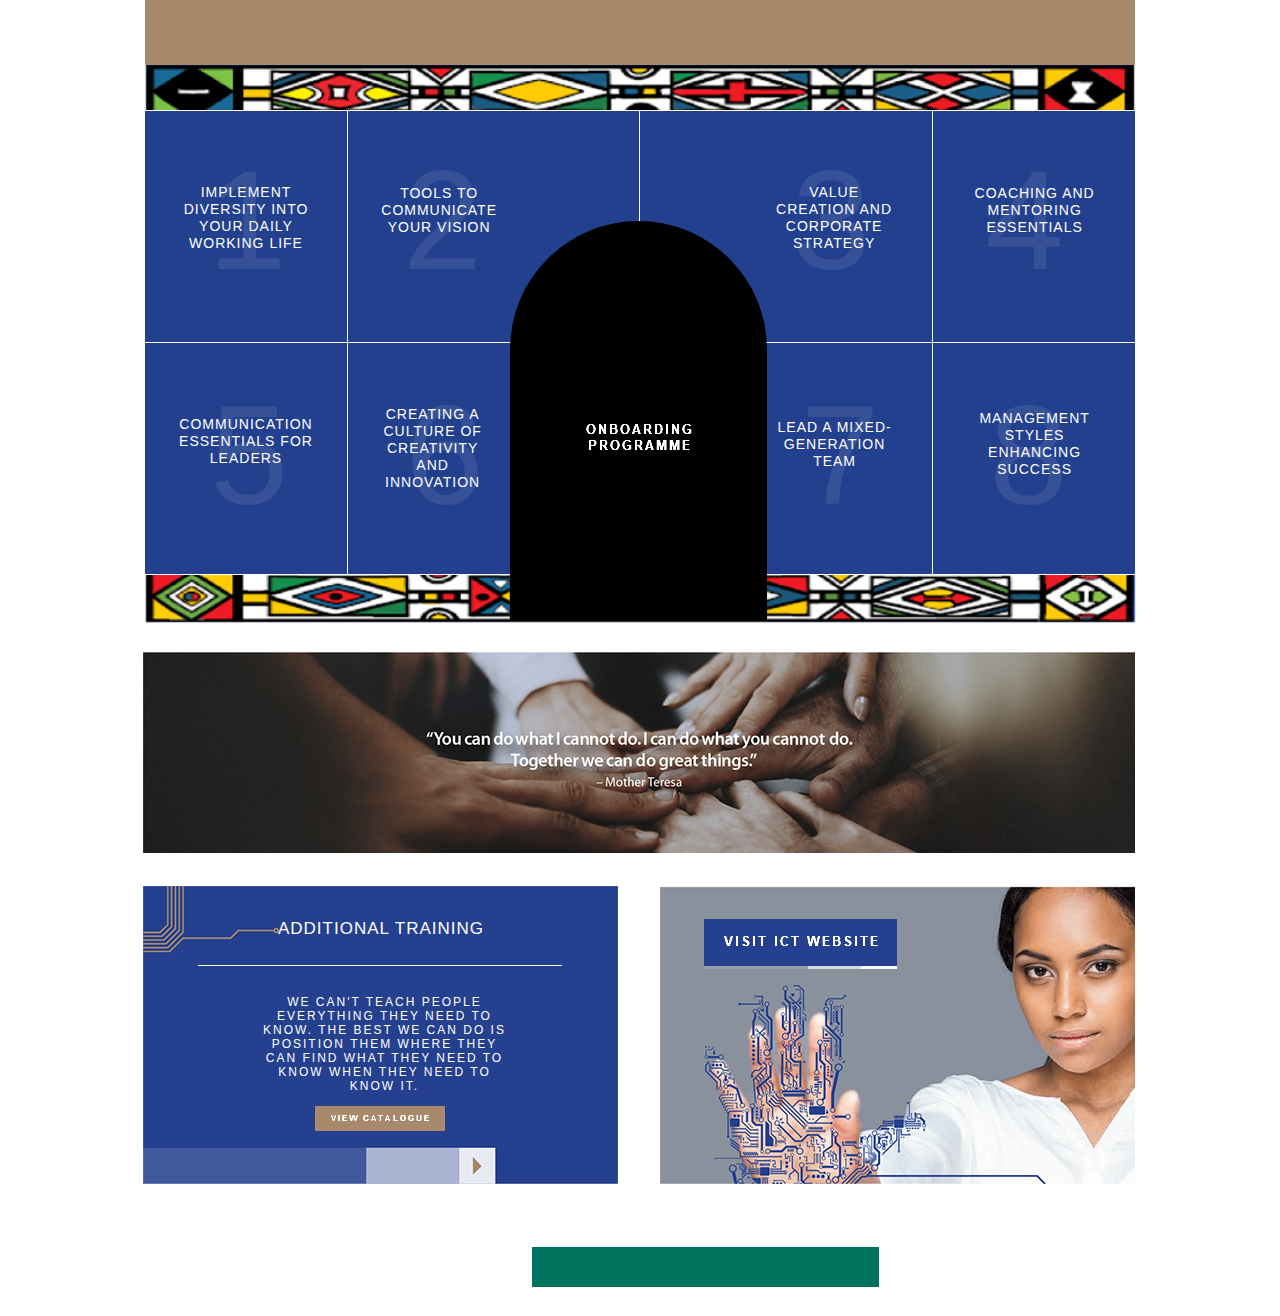
==== commit 7dba2553: "Add files via upload" ====
--- a/index.html
+++ b/index.html
@@ -14,10 +14,10 @@
 if(typeof Muse == "undefined") window.Muse = {}; window.Muse.assets = {"required":["museutils.js", "museconfig.js", "jquery.musepolyfill.bgsize.js", "jquery.watch.js", "require.js", "index.css"], "outOfDate":[]};
 </script>
   
-  <title>Home</title>
+  <title>Executives</title>
   <!-- CSS -->
   <link rel="stylesheet" type="text/css" href="css/site_global.css?crc=444006867"/>
-  <link rel="stylesheet" type="text/css" href="css/index.css?crc=4251354150" id="pagesheet"/>
+  <link rel="stylesheet" type="text/css" href="css/index.css?crc=435423532" id="pagesheet"/>
    </head>
  <body>
 
@@ -29,72 +29,30 @@
      <div class="museBGSize grpelem" id="u159" data-sizePolicy="fixed" data-pintopage="page_fluidx"><!-- content --></div>
      <div class="clearfix grpelem" id="u397"><!-- column -->
       <div class="clearfix colelem" id="pbuttonu352"><!-- group -->
-       <div class="Button clearfix grpelem" id="buttonu352" data-sizePolicy="fixed" data-pintopage="page_fluidx"><!-- container box -->
-        <div class="clearfix grpelem" id="u353-5" data-sizePolicy="fixed" data-pintopage="page_fixedLeft"><!-- content -->
-         <p>Tools to Communicate your Vision</p>
-         <p>&nbsp;</p>
-        </div>
-       </div>
-       <div class="Button clearfix grpelem" id="buttonu364" data-sizePolicy="fixed" data-pintopage="page_fluidx"><!-- container box -->
-        <div class="clearfix grpelem" id="u365-5" data-sizePolicy="fixed" data-pintopage="page_fixedLeft"><!-- content -->
-         <p>Value Creation and Corporate Strategy</p>
-         <p>&nbsp;</p>
-        </div>
-       </div>
-       <div class="Button clearfix grpelem" id="buttonu339" data-sizePolicy="fixed" data-pintopage="page_fluidx"><!-- container box -->
-        <div class="clearfix grpelem" id="u340-5" data-sizePolicy="fixed" data-pintopage="page_fixedLeft"><!-- content -->
-         <p>Implement Diversity into your Daily Working Life</p>
-         <p>&nbsp;</p>
-        </div>
-       </div>
-       <div class="Button clearfix grpelem" id="buttonu376" data-sizePolicy="fixed" data-pintopage="page_fluidx"><!-- container box -->
-        <div class="clearfix grpelem" id="u377-5" data-sizePolicy="fixed" data-pintopage="page_fixedLeft"><!-- content -->
-         <p>Coaching and Mentoring Essentials</p>
-         <p>&nbsp;</p>
-        </div>
-       </div>
+       <a class="nonblock nontext Button clearfix grpelem" id="buttonu352" href="https://kasima.eu.crossknowledge.com/sso/training/207/" target="_blank" data-sizePolicy="fixed" data-pintopage="page_fluidx"><!-- container box --><div class="clearfix grpelem" id="u353-5" data-sizePolicy="fixed" data-pintopage="page_fixedLeft"><!-- content --><p>Tools to Communicate your Vision</p><p>&nbsp;</p></div><div class="clearfix grpelem" id="u491-4"><!-- content --><p>2</p></div></a>
+       <a class="nonblock nontext Button clearfix grpelem" id="buttonu364" href="https://kasima.eu.crossknowledge.com/sso/training/193/" target="_blank" data-sizePolicy="fixed" data-pintopage="page_fluidx"><!-- container box --><div class="clearfix grpelem" id="u365-5" data-sizePolicy="fixed" data-pintopage="page_fixedLeft"><!-- content --><p>Value Creation and Corporate Strategy</p><p>&nbsp;</p></div><div class="clearfix grpelem" id="u494-4"><!-- content --><p>3</p></div></a>
+       <a class="nonblock nontext Button clearfix grpelem" id="buttonu339" href="https://kasima.eu.crossknowledge.com/sso/session/62/" target="_blank" data-sizePolicy="fixed" data-pintopage="page_fluidx"><!-- container box --><div class="clearfix grpelem" id="u340-5" data-sizePolicy="fixed" data-pintopage="page_fixedLeft"><!-- content --><p>Implement Diversity into your Daily Working Life</p><p>&nbsp;</p></div><div class="clearfix grpelem" id="u476-4" data-sizePolicy="fixed" data-pintopage="page_fluidx"><!-- content --><p>1</p></div></a>
+       <a class="nonblock nontext Button clearfix grpelem" id="buttonu376" href="https://kasima.eu.crossknowledge.com/sso/session/69/" target="_blank" data-sizePolicy="fixed" data-pintopage="page_fluidx"><!-- container box --><div class="clearfix grpelem" id="u377-5" data-sizePolicy="fixed" data-pintopage="page_fixedLeft"><!-- content --><p>Coaching and Mentoring Essentials</p><p>&nbsp;</p></div><div class="clearfix grpelem" id="u497-4"><!-- content --><p>4</p></div></a>
       </div>
       <div class="clearfix colelem" id="pbuttonu358"><!-- group -->
-       <div class="Button clearfix grpelem" id="buttonu358" data-sizePolicy="fixed" data-pintopage="page_fluidx"><!-- container box -->
-        <div class="clearfix grpelem" id="u359-5" data-sizePolicy="fixed" data-pintopage="page_fixedLeft"><!-- content -->
-         <p>Creating a Culture of Creativity and Innovation</p>
-         <p>&nbsp;</p>
-        </div>
-       </div>
-       <div class="Button clearfix grpelem" id="buttonu370" data-sizePolicy="fixed" data-pintopage="page_fluidx"><!-- container box -->
-        <div class="clearfix grpelem" id="u371-5" data-sizePolicy="fixed" data-pintopage="page_fixedLeft"><!-- content -->
-         <p>Lead a Mixed-generation Team</p>
-         <p>&nbsp;</p>
-        </div>
-       </div>
-       <div class="Button clearfix grpelem" id="buttonu382" data-sizePolicy="fixed" data-pintopage="page_fluidx"><!-- container box -->
-        <div class="clearfix grpelem" id="u383-5" data-sizePolicy="fixed" data-pintopage="page_fixedLeft"><!-- content -->
-         <p>Management Styles enhancing Success</p>
-         <p>&nbsp;</p>
-        </div>
-       </div>
-       <div class="Button clearfix grpelem" id="buttonu346" data-sizePolicy="fixed" data-pintopage="page_fluidx"><!-- container box -->
-        <div class="clearfix grpelem" id="u347-5" data-sizePolicy="fixed" data-pintopage="page_fixedLeft"><!-- content -->
-         <p>Communication Essentials for Leaders</p>
-         <p>&nbsp;</p>
-        </div>
-       </div>
+       <a class="nonblock nontext Button clearfix grpelem" id="buttonu358" href="https://kasima.eu.crossknowledge.com/sso/training/190/" target="_blank" data-sizePolicy="fixed" data-pintopage="page_fluidx"><!-- container box --><div class="clearfix grpelem" id="u359-5" data-sizePolicy="fixed" data-pintopage="page_fixedLeft"><!-- content --><p>Creating a Culture of Creativity and Innovation</p><p>&nbsp;</p></div><div class="clearfix grpelem" id="u503-4"><!-- content --><p>6</p></div></a>
+       <a class="nonblock nontext Button clearfix grpelem" id="buttonu370" href="https://kasima.eu.crossknowledge.com/sso/training/202/" target="_blank" data-sizePolicy="fixed" data-pintopage="page_fluidx"><!-- container box --><div class="clearfix grpelem" id="u371-5" data-sizePolicy="fixed" data-pintopage="page_fixedLeft"><!-- content --><p>Lead a Mixed-generation Team</p><p>&nbsp;</p></div><div class="clearfix grpelem" id="u506-4"><!-- content --><p>7</p></div></a>
+       <a class="nonblock nontext Button clearfix grpelem" id="buttonu382" href="https://kasima.eu.crossknowledge.com/sso/training/194/" target="_blank" data-sizePolicy="fixed" data-pintopage="page_fluidx"><!-- container box --><div class="clearfix grpelem" id="u383-5" data-sizePolicy="fixed" data-pintopage="page_fixedLeft"><!-- content --><p>Management Styles enhancing Success</p><p>&nbsp;</p></div><div class="clearfix grpelem" id="u509-4"><!-- content --><p>8</p></div></a>
+       <a class="nonblock nontext Button clearfix grpelem" id="buttonu346" href="https://kasima.eu.crossknowledge.com/sso/training/209/" target="_blank" data-sizePolicy="fixed" data-pintopage="page_fluidx"><!-- container box --><div class="clearfix grpelem" id="u347-5" data-sizePolicy="fixed" data-pintopage="page_fixedLeft"><!-- content --><p>Communication Essentials for Leaders</p><p>&nbsp;</p></div><div class="clearfix grpelem" id="u500-4"><!-- content --><p>5</p></div></a>
       </div>
      </div>
-     <div class="Button rounded-corners clearfix grpelem" id="buttonu391" data-sizePolicy="fixed" data-pintopage="page_fluidx"><!-- container box -->
-      <img class="grpelem" id="u392" alt="ONBOARDING PROGRAMME" src="images/blank.gif?crc=4208392903"/><!-- state-based BG images -->
-     </div>
+     <a class="nonblock nontext Button rounded-corners clearfix grpelem" id="buttonu391" href="https://kasima.eu.crossknowledge.com/sso/session/103/Enroll/yes/" target="_blank" data-sizePolicy="fixed" data-pintopage="page_fluidx"><!-- container box --><img class="grpelem" id="u392" alt="ONBOARDING PROGRAMME" src="images/blank.gif?crc=4208392903"/><!-- state-based BG images --></a>
     </div>
     <div class="museBGSize colelem" id="u192" data-sizePolicy="fixed" data-pintopage="page_fluidx"><!-- content --></div>
     <div class="clearfix colelem" id="ppu206"><!-- group -->
      <div class="clearfix grpelem" id="pu206"><!-- group -->
       <div class="museBGSize grpelem" id="u206" data-sizePolicy="fixed" data-pintopage="page_fluidx"><!-- content --></div>
       <div class="clearfix grpelem" id="u403"><!-- column -->
-       <a class="nonblock nontext Button clearfix colelem" id="buttonu228" href="https://www.ict-works.co.za/" target="_blank" data-sizePolicy="fixed" data-pintopage="page_fluidx"><!-- container box --><img class="grpelem" id="u229" alt="VISIT ICT WEBSITE" src="images/blank.gif?crc=4208392903"/><!-- state-based BG images --></a>
+       <a class="nonblock nontext Button clearfix colelem" id="buttonu228" href="https://www.ict-works.co.za/home.html" target="_blank" data-sizePolicy="fixed" data-pintopage="page_fluidx"><!-- container box --><img class="grpelem" id="u229" alt="VISIT ICT WEBSITE" src="images/blank.gif?crc=4208392903"/><!-- state-based BG images --></a>
        <div class="clearfix colelem" id="u241"><!-- group -->
-        <div class="grpelem" id="u225" data-sizePolicy="fixed" data-pintopage="page_fluidx"><!-- simple frame --></div>
-        <div class="grpelem" id="u235" data-sizePolicy="fixed" data-pintopage="page_fluidx"><!-- simple frame --></div>
-        <div class="grpelem" id="u238" data-sizePolicy="fixed" data-pintopage="page_fluidx"><!-- simple frame --></div>
+        <a class="nonblock nontext grpelem" id="u225" href="https://www.ict-works.co.za/home.html" target="_blank" data-sizePolicy="fixed" data-pintopage="page_fluidx"><!-- simple frame --></a>
+        <a class="nonblock nontext grpelem" id="u235" href="https://www.ict-works.co.za/home.html" target="_blank" data-sizePolicy="fixed" data-pintopage="page_fluidx"><!-- simple frame --></a>
+        <a class="nonblock nontext grpelem" id="u238" href="https://www.ict-works.co.za/home.html" target="_blank" data-sizePolicy="fixed" data-pintopage="page_fluidx"><!-- simple frame --></a>
        </div>
       </div>
      </div>
@@ -110,7 +68,8 @@
      </div>
      <div class="grpelem" id="u257" data-sizePolicy="fixed" data-pintopage="page_fluidx"><!-- simple frame --></div>
     </div>
-    <div class="verticalspacer" data-offset-top="1186" data-content-above-spacer="1186" data-content-below-spacer="128" data-sizePolicy="fixed" data-pintopage="page_fixedLeft"></div>
+    <a class="nonblock nontext colelem" id="u618" href="managers.html" data-sizePolicy="fixed" data-pintopage="page_fluidx"><!-- simple frame --></a>
+    <div class="verticalspacer" data-offset-top="1286" data-content-above-spacer="1286" data-content-below-spacer="29" data-sizePolicy="fixed" data-pintopage="page_fixedLeft"></div>
    </div>
   </div>
   <div class="preload_images">
--- a/css/index.css
+++ b/css/index.css
@@ -1 +1 @@
-.version.index{color:#0000FD;background-color:#668426;}#page{z-index:1;min-height:1314.6px;background-image:none;border-width:0px;border-color:#000000;background-color:transparent;padding-bottom:0px;width:100%;max-width:990px;margin-left:auto;margin-right:auto;}#page_position_content{padding-bottom:129px;width:100%;}#u388{z-index:80;width:990px;height:65px;background-color:#A8896C;position:relative;}#u123{z-index:2;width:990px;height:58px;opacity:1;-ms-filter:"progid:DXImageTransform.Microsoft.Alpha(Opacity=100)";filter:alpha(opacity=100);top:-5px;margin-bottom:-5px;position:relative;background:transparent url("../images/top.png?crc=4067298662") no-repeat center center;background-size:contain;}#pu159{z-index:3;margin-top:-7px;width:101.02%;}#u159{z-index:3;width:1000px;height:55px;opacity:1;-ms-filter:"progid:DXImageTransform.Microsoft.Alpha(Opacity=100)";filter:alpha(opacity=100);position:relative;margin-right:-10000px;margin-top:458px;background:transparent url("../images/bottom.png?crc=4100544336") no-repeat center center;background-size:contain;}#u397{z-index:31;width:992px;border-width:0px;border-color:transparent;background-color:transparent;padding-top:1px;padding-bottom:1px;position:relative;margin-right:-10000px;margin-top:-1px;left:-0.1%;}#pbuttonu352{z-index:32;width:99.8%;margin-left:0.11%;}#buttonu352{z-index:32;width:293px;height:157px;border-style:solid;border-width:1px;border-color:#FFFFFF;background-color:#22408E;padding-bottom:74px;margin-bottom:-1px;position:relative;margin-right:-10000px;margin-top:-1px;left:20.31%;}#buttonu352:hover{background-color:#C6B09B;width:293px;height:157px;min-height:0px;margin:-1px -10000px -1px 0%;}#buttonu352.ButtonSelected{background-color:#22408E;width:293px;height:157px;min-height:0px;margin:-1px -10000px -1px 0%;}#u353-5{z-index:33;width:120px;min-height:83px;background-color:transparent;text-transform:uppercase;font-size:14px;text-align:center;color:#FFFFFF;letter-spacing:1px;font-family:Helvetica, Helvetica Neue, Arial, sans-serif;position:relative;margin-right:-10000px;margin-top:74px;left:32px;}#buttonu352:hover #u353-5{padding-top:0px;padding-bottom:0px;min-height:83px;width:120px;margin:74px -10000px 0px 0px;}#buttonu352.ButtonSelected #u353-5{padding-top:0px;padding-bottom:0px;min-height:83px;width:120px;margin:74px -10000px 0px 0px;}#buttonu352:hover #u353-5 p{color:#FFFFFF;visibility:inherit;}#buttonu364{z-index:38;width:293px;height:158px;border-style:solid;border-width:1px;border-color:#FFFFFF;background-color:#22408E;padding-bottom:73px;margin-bottom:-1px;position:relative;margin-right:-10000px;margin-top:-1px;left:49.9%;}#buttonu364:hover{background-color:#C6B09B;width:293px;height:158px;min-height:0px;margin:-1px -10000px -1px 0%;}#buttonu364.ButtonSelected{background-color:#22408E;width:293px;height:158px;min-height:0px;margin:-1px -10000px -1px 0%;}#u365-5{z-index:39;width:134px;min-height:83px;background-color:transparent;text-transform:uppercase;font-size:14px;text-align:center;color:#FFFFFF;letter-spacing:1px;font-family:Helvetica, Helvetica Neue, Arial, sans-serif;position:relative;margin-right:-10000px;margin-top:73px;left:127px;}#buttonu364:hover #u365-5{padding-top:0px;padding-bottom:0px;min-height:83px;width:134px;margin:73px -10000px 0px 0px;}#buttonu364.ButtonSelected #u365-5{padding-top:0px;padding-bottom:0px;min-height:83px;width:134px;margin:73px -10000px 0px 0px;}#buttonu352.ButtonSelected #u353-5 p,#buttonu364:hover #u365-5 p{color:#FFFFFF;visibility:inherit;}#buttonu339{z-index:56;width:202px;height:159px;border-style:solid;border-width:1px;border-color:#FFFFFF;background-color:#22408E;padding-bottom:72px;margin-bottom:-1px;position:relative;margin-right:-10000px;margin-top:-1px;left:-0.11%;}#buttonu339:hover{background-color:#C6B09B;width:202px;height:159px;min-height:0px;margin:-1px -10000px -1px 0%;}#u340-5{z-index:57;width:170px;min-height:86px;background-color:transparent;text-transform:uppercase;font-size:14px;text-align:center;color:#FFFFFF;letter-spacing:1px;font-family:Helvetica, Helvetica Neue, Arial, sans-serif;position:relative;margin-right:-10000px;margin-top:73px;left:16px;}#buttonu339:hover #u340-5{padding-top:0px;padding-bottom:0px;min-height:86px;width:170px;margin:73px -10000px 0px 0px;}#buttonu339.ButtonSelected #u340-5{padding-top:0px;padding-bottom:0px;min-height:86px;width:170px;margin:73px -10000px 0px 0px;}#buttonu364.ButtonSelected #u365-5 p,#buttonu339:hover #u340-5 p{color:#FFFFFF;visibility:inherit;}#buttonu376{z-index:62;width:202px;height:157px;border-style:solid;border-width:1px;border-color:#FFFFFF;background-color:#22408E;padding-bottom:74px;margin-bottom:-1px;position:relative;margin-right:-10000px;margin-top:-1px;left:79.5%;}#buttonu376:hover{background-color:#C6B09B;width:202px;height:157px;min-height:0px;margin:-1px -10000px -1px 0%;}#buttonu376.ButtonSelected{background-color:#22408E;width:202px;height:157px;min-height:0px;margin:-1px -10000px -1px 0%;}#u377-5{z-index:63;width:123px;min-height:82px;background-color:transparent;text-transform:uppercase;font-size:14px;text-align:center;color:#FFFFFF;letter-spacing:1px;font-family:Helvetica, Helvetica Neue, Arial, sans-serif;position:relative;margin-right:-10000px;margin-top:75px;left:40px;}#buttonu376:hover #u377-5{padding-top:0px;padding-bottom:0px;min-height:82px;width:123px;margin:75px -10000px 0px 0px;}#buttonu376.ButtonSelected #u377-5{padding-top:0px;padding-bottom:0px;min-height:82px;width:123px;margin:75px -10000px 0px 0px;}#buttonu339.ButtonSelected #u340-5 p,#buttonu376:hover #u377-5 p{color:#FFFFFF;visibility:inherit;}#pbuttonu358{z-index:44;margin-top:1px;width:99.8%;margin-left:0.11%;}#buttonu358{z-index:44;width:293px;height:168px;border-style:solid;border-width:1px;border-color:#FFFFFF;background-color:#22408E;padding-bottom:63px;margin-bottom:-1px;position:relative;margin-right:-10000px;margin-top:-1px;left:20.31%;}#buttonu358:hover{background-color:#C6B09B;width:293px;height:168px;min-height:0px;margin:-1px -10000px -1px 0%;}#buttonu358.ButtonSelected{background-color:#22408E;width:293px;height:168px;min-height:0px;margin:-1px -10000px -1px 0%;}#u359-5{z-index:45;width:123px;min-height:105px;background-color:transparent;text-transform:uppercase;font-size:14px;text-align:center;color:#FFFFFF;letter-spacing:1px;font-family:Helvetica, Helvetica Neue, Arial, sans-serif;position:relative;margin-right:-10000px;margin-top:63px;left:24px;}#buttonu358:hover #u359-5{padding-top:0px;padding-bottom:0px;min-height:105px;width:123px;margin:63px -10000px 0px 0px;}#buttonu358.ButtonSelected #u359-5{padding-top:0px;padding-bottom:0px;min-height:105px;width:123px;margin:63px -10000px 0px 0px;}#buttonu376.ButtonSelected #u377-5 p,#buttonu358:hover #u359-5 p{color:#FFFFFF;visibility:inherit;}#buttonu370{z-index:50;width:293px;height:156px;border-style:solid;border-width:1px;border-color:#FFFFFF;background-color:#22408E;padding-bottom:75px;margin-bottom:-1px;position:relative;margin-right:-10000px;margin-top:-1px;left:49.9%;}#buttonu370:hover{background-color:#C6B09B;width:293px;height:156px;min-height:0px;margin:-1px -10000px -1px 0%;}#buttonu370.ButtonSelected{background-color:#22408E;width:293px;height:156px;min-height:0px;margin:-1px -10000px -1px 0%;}#u371-5{z-index:51;width:123px;min-height:80px;background-color:transparent;text-transform:uppercase;font-size:14px;text-align:center;color:#FFFFFF;letter-spacing:1px;font-family:Helvetica, Helvetica Neue, Arial, sans-serif;position:relative;margin-right:-10000px;margin-top:76px;left:133px;}#buttonu370:hover #u371-5{padding-top:0px;padding-bottom:0px;min-height:80px;width:123px;margin:76px -10000px 0px 0px;}#buttonu370.ButtonSelected #u371-5{padding-top:0px;padding-bottom:0px;min-height:80px;width:123px;margin:76px -10000px 0px 0px;}#buttonu358.ButtonSelected #u359-5 p,#buttonu370:hover #u371-5 p{color:#FFFFFF;visibility:inherit;}#buttonu382{z-index:68;width:202px;height:155px;border-style:solid;border-width:1px;border-color:#FFFFFF;background-color:#22408E;padding-bottom:76px;margin-bottom:-1px;position:relative;margin-right:-10000px;margin-top:-1px;left:79.5%;}#buttonu382:hover{background-color:#C6B09B;width:202px;height:155px;min-height:0px;margin:-1px -10000px -1px 0%;}#buttonu382.ButtonSelected{background-color:#22408E;width:202px;height:155px;min-height:0px;margin:-1px -10000px -1px 0%;}#u383-5{z-index:69;width:123px;min-height:88px;background-color:transparent;text-transform:uppercase;font-size:14px;text-align:center;color:#FFFFFF;letter-spacing:1px;font-family:Helvetica, Helvetica Neue, Arial, sans-serif;position:relative;margin-right:-10000px;margin-top:67px;left:40px;}#buttonu382:hover #u383-5{padding-top:0px;padding-bottom:0px;min-height:88px;width:123px;margin:67px -10000px 0px 0px;}#buttonu382.ButtonSelected #u383-5{padding-top:0px;padding-bottom:0px;min-height:88px;width:123px;margin:67px -10000px 0px 0px;}#buttonu370.ButtonSelected #u371-5 p,#buttonu382:hover #u383-5 p{color:#FFFFFF;visibility:inherit;}#buttonu346{z-index:74;width:202px;height:159px;border-style:solid;border-width:1px;border-color:#FFFFFF;background-color:#22408E;padding-bottom:72px;margin-bottom:-1px;position:relative;margin-right:-10000px;margin-top:-1px;left:-0.11%;}#buttonu346:hover{background-color:#C6B09B;width:202px;height:159px;min-height:0px;margin:-1px -10000px -1px 0%;}#buttonu339.ButtonSelected,#buttonu346.ButtonSelected{background-color:#22408E;width:202px;height:159px;min-height:0px;margin:-1px -10000px -1px 0%;}#u347-5{z-index:75;width:168px;min-height:86px;background-color:transparent;text-transform:uppercase;font-size:14px;text-align:center;color:#FFFFFF;letter-spacing:1px;font-family:Helvetica, Helvetica Neue, Arial, sans-serif;position:relative;margin-right:-10000px;margin-top:73px;left:17px;}#buttonu346:hover #u347-5{padding-top:0px;padding-bottom:0px;min-height:86px;width:168px;margin:73px -10000px 0px 0px;}#buttonu346.ButtonSelected #u347-5{padding-top:0px;padding-bottom:0px;min-height:86px;width:168px;margin:73px -10000px 0px 0px;}#buttonu382.ButtonSelected #u383-5 p,#buttonu346:hover #u347-5 p{color:#FFFFFF;visibility:inherit;}#buttonu346.ButtonSelected #u347-5 p{color:#FFFFFF;visibility:inherit;}#buttonu391{z-index:81;width:257px;height:232px;border-color:#787878;background-color:#000000;border-radius:170px 170px 0px 0px ;padding-bottom:168px;position:relative;margin-right:-10000px;margin-top:110px;left:36.5%;}#buttonu391:hover{background-color:#A8896C;width:257px;height:232px;min-height:0px;margin:110px -10000px 0px 0%;}#buttonu391.ButtonSelected{background-color:#000000;width:257px;height:232px;min-height:0px;margin:110px -10000px 0px 0%;}#u392{z-index:83;height:32px;width:179px;vertical-align:top;position:relative;margin-right:-10000px;margin-top:200px;left:15.18%;background:transparent url("../images/u392.png?crc=317645122") no-repeat 0px 0px;}#buttonu391:hover #u392{background:transparent url("../images/u392-r.png?crc=317645122") no-repeat 0px 0px;}#u192{z-index:4;width:992px;height:201px;opacity:1;-ms-filter:"progid:DXImageTransform.Microsoft.Alpha(Opacity=100)";filter:alpha(opacity=100);margin-top:28px;position:relative;left:-0.21%;background:transparent url("../images/banner.png?crc=246888380") no-repeat center center;background-size:contain;}#ppu206{z-index:0;margin-top:30px;width:100.21%;margin-left:-0.21%;}#pu206{z-index:6;margin-right:-10000px;width:47.89%;margin-left:52.12%;}#u206{z-index:6;width:475px;height:304px;opacity:1;-ms-filter:"progid:DXImageTransform.Microsoft.Alpha(Opacity=100)";filter:alpha(opacity=100);position:relative;margin-right:-10000px;background:transparent url("../images/website-u206-fr.png?crc=479532269") no-repeat center center;background-size:contain;}#u403{z-index:7;width:193px;border-width:0px;border-color:transparent;background-color:transparent;padding-bottom:0px;position:relative;margin-right:-10000px;margin-top:36px;left:9.27%;}#buttonu228{z-index:8;width:193px;height:33px;border-color:#787878;background-color:#25408F;padding-bottom:14px;position:relative;}#buttonu228:hover{background-color:#A8896C;width:193px;height:33px;min-height:0px;margin:0px 0px 0px 0%;}#buttonu228.ButtonSelected{background-color:#25408F;width:193px;height:33px;min-height:0px;margin:0px 0px 0px 0%;}#u229{z-index:10;height:19px;width:179px;vertical-align:top;position:relative;margin-right:-10000px;margin-top:14px;left:7px;background:transparent url("../images/u229.png?crc=7980885") no-repeat 0px 0px;}#buttonu228:hover #u229{background:transparent url("../images/u229-r.png?crc=7980885") no-repeat 0px 0px;}#u241{z-index:12;width:193px;border-width:0px;border-color:transparent;background-color:transparent;position:relative;}#u225{z-index:13;width:193px;height:3px;background-color:#FFFFFF;opacity:0.13;-ms-filter:"progid:DXImageTransform.Microsoft.Alpha(Opacity=13)";filter:alpha(opacity=13);position:relative;margin-right:-10000px;}#u235{z-index:14;width:89px;height:3px;background-color:#FFFFFF;opacity:0.61;-ms-filter:"progid:DXImageTransform.Microsoft.Alpha(Opacity=61)";filter:alpha(opacity=61);position:relative;margin-right:-10000px;left:53.89%;}#u238{z-index:15;width:36px;height:3px;background-color:#FFFFFF;opacity:0.89;-ms-filter:"progid:DXImageTransform.Microsoft.Alpha(Opacity=89)";filter:alpha(opacity=89);position:relative;margin-right:-10000px;left:81.35%;}#u203{z-index:5;width:475px;height:304px;opacity:1;-ms-filter:"progid:DXImageTransform.Microsoft.Alpha(Opacity=100)";filter:alpha(opacity=100);position:relative;margin-right:-10000px;background:transparent url("../images/activities-u203-fr.png?crc=4201746500") no-repeat center center;background-size:contain;}#pbuttonu411{z-index:17;margin-right:-10000px;margin-top:222px;width:13.31%;margin-left:17.24%;}#buttonu411{z-index:17;width:130px;height:25px;border-color:#787878;background-color:#A8896C;position:relative;margin-right:-10000px;margin-top:1px;margin-left:0.76%;}#pbuttonu411:hover #buttonu411{width:130px;height:25px;border-style:solid;border-width:1px;border-color:#A8896C;background-color:transparent;position:relative;margin-right:-10000px;margin-top:0px;min-height:0px;left:0%;margin-left:0%;}#u412{z-index:19;height:11px;width:114px;vertical-align:top;background:transparent url("../images/u412.png?crc=35863930") no-repeat 0px 0px;}#pbuttonu411:hover #u412{position:relative;margin-right:-10000px;margin-top:7px;left:8px;background:transparent url("../images/u412-r.png?crc=35863930") no-repeat 0px 0px;}#pbuttonu411 #u412{position:relative;margin-right:-10000px;margin-top:7px;left:8px;}#u245-4{z-index:22;width:288px;min-height:26px;background-color:transparent;line-height:20px;font-size:17px;text-align:center;color:#FFFFFF;letter-spacing:1px;position:relative;margin-right:-10000px;margin-top:36px;left:9.48%;}#u248-4{z-index:26;width:251px;min-height:99px;background-color:transparent;line-height:14px;text-transform:uppercase;font-size:12px;text-align:center;color:#FFFFFF;letter-spacing:2px;position:relative;margin-right:-10000px;margin-top:112px;left:11.7%;}#u248-4:hover{padding-top:0px;padding-bottom:0px;min-height:99px;width:251px;margin:112px -10000px 0px 0%;}#u248-4:hover p{color:#A8896C;visibility:inherit;}#u257{z-index:30;width:364px;height:1px;background-color:#FFFFFF;position:relative;margin-right:-10000px;margin-top:82px;left:5.55%;}.css_verticalspacer .verticalspacer{height:calc(100vh - 1314px);}#muse_css_mq,.html{background-color:#FFFFFF;}body{position:relative;min-width:320px;}+.version.index{color:#000019;background-color:#F4092C;}#page{z-index:1;min-height:1315px;background-image:none;border-width:0px;border-color:#000000;background-color:transparent;width:100%;max-width:990px;margin-left:auto;margin-right:auto;}#page_position_content{padding-bottom:29px;width:100%;}#u388{z-index:112;width:990px;height:65px;background-color:#A8896C;position:relative;}#u123{z-index:2;width:990px;height:58px;opacity:1;-ms-filter:"progid:DXImageTransform.Microsoft.Alpha(Opacity=100)";filter:alpha(opacity=100);top:-5px;margin-bottom:-5px;position:relative;background:transparent url("../images/top.png?crc=4067298662") no-repeat center center;background-size:contain;}#pu159{z-index:3;margin-top:-7px;width:101.02%;}#u159{z-index:3;width:1000px;height:55px;opacity:1;-ms-filter:"progid:DXImageTransform.Microsoft.Alpha(Opacity=100)";filter:alpha(opacity=100);position:relative;margin-right:-10000px;margin-top:458px;background:transparent url("../images/bottom.png?crc=4100544336") no-repeat center center;background-size:contain;}#u397{z-index:31;width:992px;border-width:0px;border-color:transparent;background-color:transparent;padding-top:1px;padding-bottom:1px;position:relative;margin-right:-10000px;margin-top:-1px;left:-0.1%;}#pbuttonu352{z-index:32;width:99.8%;margin-left:0.11%;}#buttonu352{z-index:32;width:293px;height:194px;border-style:solid;border-width:1px;border-color:#FFFFFF;background-color:#22408E;padding-bottom:37px;margin-bottom:-1px;position:relative;margin-right:-10000px;margin-top:-1px;left:20.31%;}#buttonu352:hover{background-color:#C6B09B;width:293px;height:194px;min-height:0px;margin:-1px -10000px -1px 0%;}#u353-5{z-index:33;width:120px;min-height:83px;background-color:transparent;text-transform:uppercase;font-size:14px;text-align:center;color:#FFFFFF;letter-spacing:1px;font-family:Helvetica, Helvetica Neue, Arial, sans-serif;position:relative;margin-right:-10000px;margin-top:74px;left:32px;}#buttonu352:hover #u353-5{padding-top:0px;padding-bottom:0px;min-height:83px;width:120px;margin:74px -10000px 0px 0px;}#buttonu352.ButtonSelected #u353-5{padding-top:0px;padding-bottom:0px;min-height:83px;width:120px;margin:74px -10000px 0px 0px;}#buttonu352:hover #u353-5 p{color:#FFFFFF;visibility:inherit;}#u491-4{z-index:38;min-height:158px;background-color:transparent;opacity:0.09;-ms-filter:"progid:DXImageTransform.Microsoft.Alpha(Opacity=9)";filter:alpha(opacity=9);line-height:169px;font-size:141px;color:#FFFFFF;font-family:Geneva, Verdana, Lucida Sans, Lucida Sans Unicode, sans-serif;position:relative;margin-right:-10000px;margin-top:25px;width:29.02%;left:19.12%;}#buttonu352:hover #u491-4{padding-top:0px;padding-bottom:0px;min-height:158px;width:29.02%;margin:25px -10000px 0px 0%;}#buttonu364{z-index:42;width:293px;height:194px;border-style:solid;border-width:1px;border-color:#FFFFFF;background-color:#22408E;padding-bottom:37px;margin-bottom:-1px;position:relative;margin-right:-10000px;margin-top:-1px;left:49.9%;}#buttonu364:hover{background-color:#C6B09B;width:293px;height:194px;min-height:0px;margin:-1px -10000px -1px 0%;}#buttonu352.ButtonSelected,#buttonu364.ButtonSelected{background-color:#22408E;width:293px;height:194px;min-height:0px;margin:-1px -10000px -1px 0%;}#u365-5{z-index:43;width:134px;min-height:83px;background-color:transparent;text-transform:uppercase;font-size:14px;text-align:center;color:#FFFFFF;letter-spacing:1px;font-family:Helvetica, Helvetica Neue, Arial, sans-serif;position:relative;margin-right:-10000px;margin-top:73px;left:127px;}#buttonu364:hover #u365-5{padding-top:0px;padding-bottom:0px;min-height:83px;width:134px;margin:73px -10000px 0px 0px;}#buttonu364.ButtonSelected #u365-5{padding-top:0px;padding-bottom:0px;min-height:83px;width:134px;margin:73px -10000px 0px 0px;}#buttonu352.ButtonSelected #u353-5 p,#buttonu364:hover #u365-5 p{color:#FFFFFF;visibility:inherit;}#u494-4{z-index:48;min-height:158px;background-color:transparent;opacity:0.09;-ms-filter:"progid:DXImageTransform.Microsoft.Alpha(Opacity=9)";filter:alpha(opacity=9);line-height:169px;font-size:141px;color:#FFFFFF;font-family:Geneva, Verdana, Lucida Sans, Lucida Sans Unicode, sans-serif;position:relative;margin-right:-10000px;margin-top:25px;width:29.02%;left:51.88%;}#buttonu352.ButtonSelected #u491-4,#buttonu364:hover #u494-4{padding-top:0px;padding-bottom:0px;min-height:158px;width:29.02%;margin:25px -10000px 0px 0%;}#buttonu364.ButtonSelected #u494-4{padding-top:0px;padding-bottom:0px;min-height:158px;width:29.02%;margin:25px -10000px 0px 0%;}#buttonu339{z-index:72;width:202px;height:194px;border-style:solid;border-width:1px;border-color:#FFFFFF;background-color:#22408E;padding-bottom:37px;margin-bottom:-1px;position:relative;margin-right:-10000px;margin-top:-1px;left:-0.11%;}#buttonu339:hover{background-color:#C6B09B;width:202px;height:194px;min-height:0px;margin:-1px -10000px -1px 0%;}#u340-5{z-index:73;width:170px;min-height:86px;background-color:transparent;text-transform:uppercase;font-size:14px;text-align:center;color:#FFFFFF;letter-spacing:1px;font-family:Helvetica, Helvetica Neue, Arial, sans-serif;position:relative;margin-right:-10000px;margin-top:73px;left:16px;}#buttonu339:hover #u340-5{padding-top:0px;padding-bottom:0px;min-height:86px;width:170px;margin:73px -10000px 0px 0px;}#buttonu339.ButtonSelected #u340-5{padding-top:0px;padding-bottom:0px;min-height:86px;width:170px;margin:73px -10000px 0px 0px;}#buttonu364.ButtonSelected #u365-5 p,#buttonu339:hover #u340-5 p{color:#FFFFFF;visibility:inherit;}#u476-4{z-index:78;width:85px;min-height:158px;background-color:transparent;opacity:0.09;-ms-filter:"progid:DXImageTransform.Microsoft.Alpha(Opacity=9)";filter:alpha(opacity=9);line-height:169px;font-size:141px;color:#FFFFFF;font-family:Geneva, Verdana, Lucida Sans, Lucida Sans Unicode, sans-serif;position:relative;margin-right:-10000px;margin-top:25px;left:31.19%;}#buttonu339:hover #u476-4{padding-top:0px;padding-bottom:0px;min-height:158px;width:85px;margin:25px -10000px 0px 0%;}#buttonu339.ButtonSelected #u476-4{padding-top:0px;padding-bottom:0px;min-height:158px;width:85px;margin:25px -10000px 0px 0%;}#buttonu376{z-index:82;width:202px;height:194px;border-style:solid;border-width:1px;border-color:#FFFFFF;background-color:#22408E;padding-bottom:37px;margin-bottom:-1px;position:relative;margin-right:-10000px;margin-top:-1px;left:79.5%;}#buttonu376:hover{background-color:#C6B09B;width:202px;height:194px;min-height:0px;margin:-1px -10000px -1px 0%;}#buttonu339.ButtonSelected,#buttonu376.ButtonSelected{background-color:#22408E;width:202px;height:194px;min-height:0px;margin:-1px -10000px -1px 0%;}#u377-5{z-index:83;width:123px;min-height:82px;background-color:transparent;text-transform:uppercase;font-size:14px;text-align:center;color:#FFFFFF;letter-spacing:1px;font-family:Helvetica, Helvetica Neue, Arial, sans-serif;position:relative;margin-right:-10000px;margin-top:74px;left:40px;}#buttonu376:hover #u377-5{padding-top:0px;padding-bottom:0px;min-height:82px;width:123px;margin:74px -10000px 0px 0px;}#buttonu376.ButtonSelected #u377-5{padding-top:0px;padding-bottom:0px;min-height:82px;width:123px;margin:74px -10000px 0px 0px;}#buttonu339.ButtonSelected #u340-5 p,#buttonu376:hover #u377-5 p{color:#FFFFFF;visibility:inherit;}#u497-4{z-index:88;min-height:158px;background-color:transparent;opacity:0.09;-ms-filter:"progid:DXImageTransform.Microsoft.Alpha(Opacity=9)";filter:alpha(opacity=9);line-height:169px;font-size:141px;color:#FFFFFF;font-family:Geneva, Verdana, Lucida Sans, Lucida Sans Unicode, sans-serif;position:relative;margin-right:-10000px;margin-top:25px;width:42.08%;left:25.75%;}#buttonu376:hover #u497-4{padding-top:0px;padding-bottom:0px;min-height:158px;width:42.08%;margin:25px -10000px 0px 0%;}#buttonu376.ButtonSelected #u497-4{padding-top:0px;padding-bottom:0px;min-height:158px;width:42.08%;margin:25px -10000px 0px 0%;}#pbuttonu358{z-index:52;margin-top:1px;width:99.8%;margin-left:0.11%;}#buttonu358{z-index:52;width:293px;height:197px;border-style:solid;border-width:1px;border-color:#FFFFFF;background-color:#22408E;padding-bottom:34px;margin-bottom:-1px;position:relative;margin-right:-10000px;margin-top:-1px;left:20.31%;}#buttonu358:hover{background-color:#C6B09B;width:293px;height:197px;min-height:0px;margin:-1px -10000px -1px 0%;}#u359-5{z-index:53;width:123px;min-height:105px;background-color:transparent;text-transform:uppercase;font-size:14px;text-align:center;color:#FFFFFF;letter-spacing:1px;font-family:Helvetica, Helvetica Neue, Arial, sans-serif;position:relative;margin-right:-10000px;margin-top:63px;left:24px;}#buttonu358:hover #u359-5{padding-top:0px;padding-bottom:0px;min-height:105px;width:123px;margin:63px -10000px 0px 0px;}#buttonu358.ButtonSelected #u359-5{padding-top:0px;padding-bottom:0px;min-height:105px;width:123px;margin:63px -10000px 0px 0px;}#buttonu376.ButtonSelected #u377-5 p,#buttonu358:hover #u359-5 p{color:#FFFFFF;visibility:inherit;}#u503-4{z-index:58;min-height:158px;background-color:transparent;opacity:0.09;-ms-filter:"progid:DXImageTransform.Microsoft.Alpha(Opacity=9)";filter:alpha(opacity=9);line-height:169px;font-size:141px;color:#FFFFFF;font-family:Geneva, Verdana, Lucida Sans, Lucida Sans Unicode, sans-serif;position:relative;margin-right:-10000px;margin-top:28px;width:29.02%;left:19.8%;}#buttonu358:hover #u503-4{padding-top:0px;padding-bottom:0px;min-height:158px;width:29.02%;margin:28px -10000px 0px 0%;}#buttonu370{z-index:62;width:293px;height:197px;border-style:solid;border-width:1px;border-color:#FFFFFF;background-color:#22408E;padding-bottom:34px;margin-bottom:-1px;position:relative;margin-right:-10000px;margin-top:-1px;left:49.9%;}#buttonu370:hover{background-color:#C6B09B;width:293px;height:197px;min-height:0px;margin:-1px -10000px -1px 0%;}#buttonu358.ButtonSelected,#buttonu370.ButtonSelected{background-color:#22408E;width:293px;height:197px;min-height:0px;margin:-1px -10000px -1px 0%;}#u371-5{z-index:63;width:123px;min-height:80px;background-color:transparent;text-transform:uppercase;font-size:14px;text-align:center;color:#FFFFFF;letter-spacing:1px;font-family:Helvetica, Helvetica Neue, Arial, sans-serif;position:relative;margin-right:-10000px;margin-top:76px;left:133px;}#buttonu370:hover #u371-5{padding-top:0px;padding-bottom:0px;min-height:80px;width:123px;margin:76px -10000px 0px 0px;}#buttonu370.ButtonSelected #u371-5{padding-top:0px;padding-bottom:0px;min-height:80px;width:123px;margin:76px -10000px 0px 0px;}#buttonu358.ButtonSelected #u359-5 p,#buttonu370:hover #u371-5 p{color:#FFFFFF;visibility:inherit;}#u506-4{z-index:68;min-height:158px;background-color:transparent;opacity:0.09;-ms-filter:"progid:DXImageTransform.Microsoft.Alpha(Opacity=9)";filter:alpha(opacity=9);line-height:169px;font-size:141px;color:#FFFFFF;font-family:Geneva, Verdana, Lucida Sans, Lucida Sans Unicode, sans-serif;position:relative;margin-right:-10000px;margin-top:28px;width:29.02%;left:54.95%;}#buttonu358.ButtonSelected #u503-4,#buttonu370:hover #u506-4{padding-top:0px;padding-bottom:0px;min-height:158px;width:29.02%;margin:28px -10000px 0px 0%;}#buttonu370.ButtonSelected #u506-4{padding-top:0px;padding-bottom:0px;min-height:158px;width:29.02%;margin:28px -10000px 0px 0%;}#buttonu382{z-index:92;width:202px;height:197px;border-style:solid;border-width:1px;border-color:#FFFFFF;background-color:#22408E;padding-bottom:34px;margin-bottom:-1px;position:relative;margin-right:-10000px;margin-top:-1px;left:79.5%;}#buttonu382:hover{background-color:#C6B09B;width:202px;height:197px;min-height:0px;margin:-1px -10000px -1px 0%;}#u383-5{z-index:93;width:123px;min-height:88px;background-color:transparent;text-transform:uppercase;font-size:14px;text-align:center;color:#FFFFFF;letter-spacing:1px;font-family:Helvetica, Helvetica Neue, Arial, sans-serif;position:relative;margin-right:-10000px;margin-top:67px;left:40px;}#buttonu382:hover #u383-5{padding-top:0px;padding-bottom:0px;min-height:88px;width:123px;margin:67px -10000px 0px 0px;}#buttonu382.ButtonSelected #u383-5{padding-top:0px;padding-bottom:0px;min-height:88px;width:123px;margin:67px -10000px 0px 0px;}#buttonu370.ButtonSelected #u371-5 p,#buttonu382:hover #u383-5 p{color:#FFFFFF;visibility:inherit;}#u509-4{z-index:98;min-height:158px;background-color:transparent;opacity:0.09;-ms-filter:"progid:DXImageTransform.Microsoft.Alpha(Opacity=9)";filter:alpha(opacity=9);line-height:169px;font-size:141px;color:#FFFFFF;font-family:Geneva, Verdana, Lucida Sans, Lucida Sans Unicode, sans-serif;position:relative;margin-right:-10000px;margin-top:28px;width:42.08%;left:27.73%;}#buttonu382:hover #u509-4{padding-top:0px;padding-bottom:0px;min-height:158px;width:42.08%;margin:28px -10000px 0px 0%;}#buttonu346{z-index:102;width:202px;height:197px;border-style:solid;border-width:1px;border-color:#FFFFFF;background-color:#22408E;padding-bottom:34px;margin-bottom:-1px;position:relative;margin-right:-10000px;margin-top:-1px;left:-0.11%;}#buttonu346:hover{background-color:#C6B09B;width:202px;height:197px;min-height:0px;margin:-1px -10000px -1px 0%;}#buttonu382.ButtonSelected,#buttonu346.ButtonSelected{background-color:#22408E;width:202px;height:197px;min-height:0px;margin:-1px -10000px -1px 0%;}#u347-5{z-index:103;width:168px;min-height:86px;background-color:transparent;text-transform:uppercase;font-size:14px;text-align:center;color:#FFFFFF;letter-spacing:1px;font-family:Helvetica, Helvetica Neue, Arial, sans-serif;position:relative;margin-right:-10000px;margin-top:73px;left:17px;}#buttonu346:hover #u347-5{padding-top:0px;padding-bottom:0px;min-height:86px;width:168px;margin:73px -10000px 0px 0px;}#buttonu346.ButtonSelected #u347-5{padding-top:0px;padding-bottom:0px;min-height:86px;width:168px;margin:73px -10000px 0px 0px;}#buttonu382.ButtonSelected #u383-5 p,#buttonu346:hover #u347-5 p{color:#FFFFFF;visibility:inherit;}#buttonu346.ButtonSelected #u347-5 p{color:#FFFFFF;visibility:inherit;}#u500-4{z-index:108;min-height:158px;background-color:transparent;opacity:0.09;-ms-filter:"progid:DXImageTransform.Microsoft.Alpha(Opacity=9)";filter:alpha(opacity=9);line-height:169px;font-size:141px;color:#FFFFFF;font-family:Geneva, Verdana, Lucida Sans, Lucida Sans Unicode, sans-serif;position:relative;margin-right:-10000px;margin-top:28px;width:42.08%;left:32.18%;}#buttonu382.ButtonSelected #u509-4,#buttonu346:hover #u500-4{padding-top:0px;padding-bottom:0px;min-height:158px;width:42.08%;margin:28px -10000px 0px 0%;}#buttonu346.ButtonSelected #u500-4{padding-top:0px;padding-bottom:0px;min-height:158px;width:42.08%;margin:28px -10000px 0px 0%;}#buttonu391{z-index:113;width:257px;height:232px;border-color:#787878;background-color:#000000;border-radius:170px 170px 0px 0px ;padding-bottom:168px;position:relative;margin-right:-10000px;margin-top:110px;left:36.5%;}#buttonu391:hover{background-color:#A8896C;width:257px;height:232px;min-height:0px;margin:110px -10000px 0px 0%;}#buttonu391.ButtonSelected{background-color:#000000;width:257px;height:232px;min-height:0px;margin:110px -10000px 0px 0%;}#u392{z-index:115;height:32px;width:179px;vertical-align:top;position:relative;margin-right:-10000px;margin-top:200px;left:15.18%;background:transparent url("../images/u392.png?crc=317645122") no-repeat 0px 0px;}#buttonu391:hover #u392{background:transparent url("../images/u392-r.png?crc=317645122") no-repeat 0px 0px;}#u192{z-index:4;width:992px;height:201px;opacity:1;-ms-filter:"progid:DXImageTransform.Microsoft.Alpha(Opacity=100)";filter:alpha(opacity=100);margin-top:28px;position:relative;left:-0.21%;background:transparent url("../images/banner.png?crc=246888380") no-repeat center center;background-size:contain;}#ppu206{z-index:0;margin-top:30px;width:100.21%;margin-left:-0.21%;}#pu206{z-index:6;margin-right:-10000px;width:47.89%;margin-left:52.12%;}#u206{z-index:6;width:475px;height:304px;opacity:1;-ms-filter:"progid:DXImageTransform.Microsoft.Alpha(Opacity=100)";filter:alpha(opacity=100);position:relative;margin-right:-10000px;background:transparent url("../images/website-u206-fr.png?crc=479532269") no-repeat center center;background-size:contain;}#u403{z-index:7;width:193px;border-width:0px;border-color:transparent;background-color:transparent;padding-bottom:0px;position:relative;margin-right:-10000px;margin-top:36px;left:9.27%;}#buttonu228{z-index:8;width:193px;height:33px;border-color:#787878;background-color:#25408F;padding-bottom:14px;position:relative;}#buttonu228:hover{background-color:#A8896C;width:193px;height:33px;min-height:0px;margin:0px 0px 0px 0%;}#buttonu228.ButtonSelected{background-color:#25408F;width:193px;height:33px;min-height:0px;margin:0px 0px 0px 0%;}#u229{z-index:10;height:19px;width:179px;vertical-align:top;position:relative;margin-right:-10000px;margin-top:14px;left:7px;background:transparent url("../images/u229.png?crc=7980885") no-repeat 0px 0px;}#buttonu228:hover #u229{background:transparent url("../images/u229-r.png?crc=7980885") no-repeat 0px 0px;}#u241{z-index:12;width:193px;border-width:0px;border-color:transparent;background-color:transparent;position:relative;}#u225{z-index:13;width:193px;height:3px;background-color:#FFFFFF;opacity:0.13;-ms-filter:"progid:DXImageTransform.Microsoft.Alpha(Opacity=13)";filter:alpha(opacity=13);position:relative;margin-right:-10000px;}#u235{z-index:14;width:89px;height:3px;background-color:#FFFFFF;opacity:0.61;-ms-filter:"progid:DXImageTransform.Microsoft.Alpha(Opacity=61)";filter:alpha(opacity=61);position:relative;margin-right:-10000px;left:53.89%;}#u238{z-index:15;width:36px;height:3px;background-color:#FFFFFF;opacity:0.89;-ms-filter:"progid:DXImageTransform.Microsoft.Alpha(Opacity=89)";filter:alpha(opacity=89);position:relative;margin-right:-10000px;left:81.35%;}#u203{z-index:5;width:475px;height:304px;opacity:1;-ms-filter:"progid:DXImageTransform.Microsoft.Alpha(Opacity=100)";filter:alpha(opacity=100);position:relative;margin-right:-10000px;background:transparent url("../images/activities-u203-fr.png?crc=4201746500") no-repeat center center;background-size:contain;}#pbuttonu411{z-index:17;margin-right:-10000px;margin-top:222px;width:13.31%;margin-left:17.24%;}#buttonu411{z-index:17;width:130px;height:25px;border-color:#787878;background-color:#A8896C;position:relative;margin-right:-10000px;margin-top:1px;margin-left:0.76%;}#pbuttonu411:hover #buttonu411{width:130px;height:25px;border-style:solid;border-width:1px;border-color:#A8896C;background-color:transparent;position:relative;margin-right:-10000px;margin-top:0px;min-height:0px;left:0%;margin-left:0%;}#u412{z-index:19;height:11px;width:114px;vertical-align:top;background:transparent url("../images/u412.png?crc=35863930") no-repeat 0px 0px;}#pbuttonu411:hover #u412{position:relative;margin-right:-10000px;margin-top:7px;left:8px;background:transparent url("../images/u412-r.png?crc=35863930") no-repeat 0px 0px;}#pbuttonu411 #u412{position:relative;margin-right:-10000px;margin-top:7px;left:8px;}#u245-4{z-index:22;width:288px;min-height:26px;background-color:transparent;line-height:20px;font-size:17px;text-align:center;color:#FFFFFF;letter-spacing:1px;position:relative;margin-right:-10000px;margin-top:36px;left:9.48%;}#u248-4{z-index:26;width:251px;min-height:99px;background-color:transparent;text-transform:uppercase;line-height:14px;font-size:12px;text-align:center;color:#FFFFFF;letter-spacing:2px;position:relative;margin-right:-10000px;margin-top:112px;left:11.7%;}#u248-4:hover{padding-top:0px;padding-bottom:0px;min-height:99px;width:251px;margin:112px -10000px 0px 0%;}#u248-4:hover p{color:#A8896C;visibility:inherit;}#u257{z-index:30;width:364px;height:1px;background-color:#FFFFFF;position:relative;margin-right:-10000px;margin-top:82px;left:5.55%;}#u618{z-index:117;width:347px;height:40px;background-color:#00735E;margin-top:60px;position:relative;margin-left:39.1%;}.css_verticalspacer .verticalspacer{height:calc(100vh - 1315px);}#muse_css_mq,.html{background-color:#FFFFFF;}body{position:relative;min-width:320px;}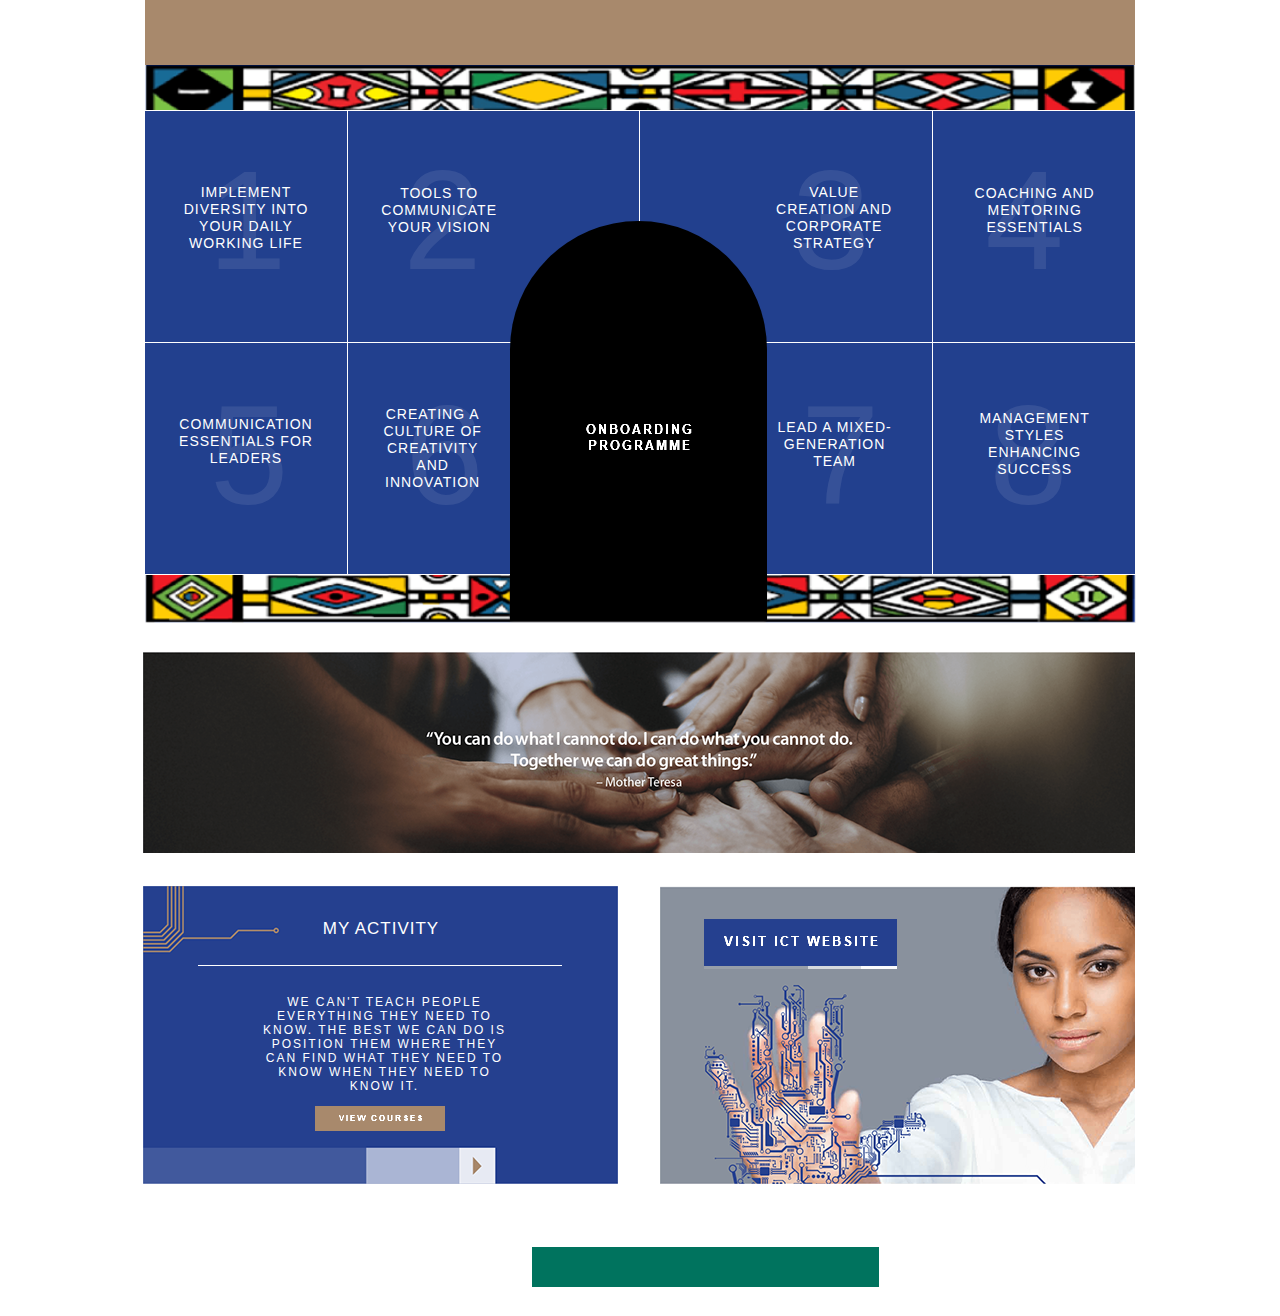
==== commit b52db2aa: "Add files via upload" ====
--- a/index.html
+++ b/index.html
@@ -17,7 +17,7 @@
   <title>Executives</title>
   <!-- CSS -->
   <link rel="stylesheet" type="text/css" href="css/site_global.css?crc=444006867"/>
-  <link rel="stylesheet" type="text/css" href="css/index.css?crc=435423532" id="pagesheet"/>
+  <link rel="stylesheet" type="text/css" href="css/index.css?crc=4072542090" id="pagesheet"/>
    </head>
  <body>
 
@@ -58,10 +58,10 @@
      </div>
      <div class="museBGSize grpelem" id="u203" data-sizePolicy="fixed" data-pintopage="page_fluidx"><!-- content --></div>
      <div class="Button clearfix grpelem" id="pbuttonu411"><!-- group -->
-      <a class="nonblock nontext clearfix grpelem" id="buttonu411" href="https://kasima.eu.crossknowledge.com/site/search/home" target="_blank" data-sizePolicy="fixed" data-pintopage="page_fluidx"><!-- container box --><img class="grpelem" id="u412" alt="VIEW CATALOGUE" src="images/blank.gif?crc=4208392903"/><!-- state-based BG images --></a>
+      <a class="nonblock nontext clearfix grpelem" id="buttonu411" href="https://kasima.eu.crossknowledge.com/site/my-activity#/dashboard" target="_blank" data-sizePolicy="fixed" data-pintopage="page_fluidx"><!-- container box --><img class="grpelem" id="u412" alt="VIEW COURSES" src="images/blank.gif?crc=4208392903"/><!-- state-based BG images --></a>
      </div>
      <div class="clearfix grpelem" id="u245-4" data-sizePolicy="fixed" data-pintopage="page_fluidx"><!-- content -->
-      <p>ADDITIONAL TRAINING</p>
+      <p>MY ACTIVITY</p>
      </div>
      <div class="clearfix grpelem" id="u248-4" data-sizePolicy="fixed" data-pintopage="page_fluidx"><!-- content -->
       <p>We can't teach people everything they need to know. The best we can do is position them where they can find what they need to know when they need to know it.</p>
@@ -75,7 +75,7 @@
   <div class="preload_images">
    <img class="preload" src="images/u392-r.png?crc=317645122" alt=""/>
    <img class="preload" src="images/u229-r.png?crc=7980885" alt=""/>
-   <img class="preload" src="images/u412-r.png?crc=35863930" alt=""/>
+   <img class="preload" src="images/u412-r.png?crc=4115277340" alt=""/>
   </div>
   <!-- Other scripts -->
   <script type="text/javascript">
--- a/css/index.css
+++ b/css/index.css
@@ -1 +1 @@
-.version.index{color:#000019;background-color:#F4092C;}#page{z-index:1;min-height:1315px;background-image:none;border-width:0px;border-color:#000000;background-color:transparent;width:100%;max-width:990px;margin-left:auto;margin-right:auto;}#page_position_content{padding-bottom:29px;width:100%;}#u388{z-index:112;width:990px;height:65px;background-color:#A8896C;position:relative;}#u123{z-index:2;width:990px;height:58px;opacity:1;-ms-filter:"progid:DXImageTransform.Microsoft.Alpha(Opacity=100)";filter:alpha(opacity=100);top:-5px;margin-bottom:-5px;position:relative;background:transparent url("../images/top.png?crc=4067298662") no-repeat center center;background-size:contain;}#pu159{z-index:3;margin-top:-7px;width:101.02%;}#u159{z-index:3;width:1000px;height:55px;opacity:1;-ms-filter:"progid:DXImageTransform.Microsoft.Alpha(Opacity=100)";filter:alpha(opacity=100);position:relative;margin-right:-10000px;margin-top:458px;background:transparent url("../images/bottom.png?crc=4100544336") no-repeat center center;background-size:contain;}#u397{z-index:31;width:992px;border-width:0px;border-color:transparent;background-color:transparent;padding-top:1px;padding-bottom:1px;position:relative;margin-right:-10000px;margin-top:-1px;left:-0.1%;}#pbuttonu352{z-index:32;width:99.8%;margin-left:0.11%;}#buttonu352{z-index:32;width:293px;height:194px;border-style:solid;border-width:1px;border-color:#FFFFFF;background-color:#22408E;padding-bottom:37px;margin-bottom:-1px;position:relative;margin-right:-10000px;margin-top:-1px;left:20.31%;}#buttonu352:hover{background-color:#C6B09B;width:293px;height:194px;min-height:0px;margin:-1px -10000px -1px 0%;}#u353-5{z-index:33;width:120px;min-height:83px;background-color:transparent;text-transform:uppercase;font-size:14px;text-align:center;color:#FFFFFF;letter-spacing:1px;font-family:Helvetica, Helvetica Neue, Arial, sans-serif;position:relative;margin-right:-10000px;margin-top:74px;left:32px;}#buttonu352:hover #u353-5{padding-top:0px;padding-bottom:0px;min-height:83px;width:120px;margin:74px -10000px 0px 0px;}#buttonu352.ButtonSelected #u353-5{padding-top:0px;padding-bottom:0px;min-height:83px;width:120px;margin:74px -10000px 0px 0px;}#buttonu352:hover #u353-5 p{color:#FFFFFF;visibility:inherit;}#u491-4{z-index:38;min-height:158px;background-color:transparent;opacity:0.09;-ms-filter:"progid:DXImageTransform.Microsoft.Alpha(Opacity=9)";filter:alpha(opacity=9);line-height:169px;font-size:141px;color:#FFFFFF;font-family:Geneva, Verdana, Lucida Sans, Lucida Sans Unicode, sans-serif;position:relative;margin-right:-10000px;margin-top:25px;width:29.02%;left:19.12%;}#buttonu352:hover #u491-4{padding-top:0px;padding-bottom:0px;min-height:158px;width:29.02%;margin:25px -10000px 0px 0%;}#buttonu364{z-index:42;width:293px;height:194px;border-style:solid;border-width:1px;border-color:#FFFFFF;background-color:#22408E;padding-bottom:37px;margin-bottom:-1px;position:relative;margin-right:-10000px;margin-top:-1px;left:49.9%;}#buttonu364:hover{background-color:#C6B09B;width:293px;height:194px;min-height:0px;margin:-1px -10000px -1px 0%;}#buttonu352.ButtonSelected,#buttonu364.ButtonSelected{background-color:#22408E;width:293px;height:194px;min-height:0px;margin:-1px -10000px -1px 0%;}#u365-5{z-index:43;width:134px;min-height:83px;background-color:transparent;text-transform:uppercase;font-size:14px;text-align:center;color:#FFFFFF;letter-spacing:1px;font-family:Helvetica, Helvetica Neue, Arial, sans-serif;position:relative;margin-right:-10000px;margin-top:73px;left:127px;}#buttonu364:hover #u365-5{padding-top:0px;padding-bottom:0px;min-height:83px;width:134px;margin:73px -10000px 0px 0px;}#buttonu364.ButtonSelected #u365-5{padding-top:0px;padding-bottom:0px;min-height:83px;width:134px;margin:73px -10000px 0px 0px;}#buttonu352.ButtonSelected #u353-5 p,#buttonu364:hover #u365-5 p{color:#FFFFFF;visibility:inherit;}#u494-4{z-index:48;min-height:158px;background-color:transparent;opacity:0.09;-ms-filter:"progid:DXImageTransform.Microsoft.Alpha(Opacity=9)";filter:alpha(opacity=9);line-height:169px;font-size:141px;color:#FFFFFF;font-family:Geneva, Verdana, Lucida Sans, Lucida Sans Unicode, sans-serif;position:relative;margin-right:-10000px;margin-top:25px;width:29.02%;left:51.88%;}#buttonu352.ButtonSelected #u491-4,#buttonu364:hover #u494-4{padding-top:0px;padding-bottom:0px;min-height:158px;width:29.02%;margin:25px -10000px 0px 0%;}#buttonu364.ButtonSelected #u494-4{padding-top:0px;padding-bottom:0px;min-height:158px;width:29.02%;margin:25px -10000px 0px 0%;}#buttonu339{z-index:72;width:202px;height:194px;border-style:solid;border-width:1px;border-color:#FFFFFF;background-color:#22408E;padding-bottom:37px;margin-bottom:-1px;position:relative;margin-right:-10000px;margin-top:-1px;left:-0.11%;}#buttonu339:hover{background-color:#C6B09B;width:202px;height:194px;min-height:0px;margin:-1px -10000px -1px 0%;}#u340-5{z-index:73;width:170px;min-height:86px;background-color:transparent;text-transform:uppercase;font-size:14px;text-align:center;color:#FFFFFF;letter-spacing:1px;font-family:Helvetica, Helvetica Neue, Arial, sans-serif;position:relative;margin-right:-10000px;margin-top:73px;left:16px;}#buttonu339:hover #u340-5{padding-top:0px;padding-bottom:0px;min-height:86px;width:170px;margin:73px -10000px 0px 0px;}#buttonu339.ButtonSelected #u340-5{padding-top:0px;padding-bottom:0px;min-height:86px;width:170px;margin:73px -10000px 0px 0px;}#buttonu364.ButtonSelected #u365-5 p,#buttonu339:hover #u340-5 p{color:#FFFFFF;visibility:inherit;}#u476-4{z-index:78;width:85px;min-height:158px;background-color:transparent;opacity:0.09;-ms-filter:"progid:DXImageTransform.Microsoft.Alpha(Opacity=9)";filter:alpha(opacity=9);line-height:169px;font-size:141px;color:#FFFFFF;font-family:Geneva, Verdana, Lucida Sans, Lucida Sans Unicode, sans-serif;position:relative;margin-right:-10000px;margin-top:25px;left:31.19%;}#buttonu339:hover #u476-4{padding-top:0px;padding-bottom:0px;min-height:158px;width:85px;margin:25px -10000px 0px 0%;}#buttonu339.ButtonSelected #u476-4{padding-top:0px;padding-bottom:0px;min-height:158px;width:85px;margin:25px -10000px 0px 0%;}#buttonu376{z-index:82;width:202px;height:194px;border-style:solid;border-width:1px;border-color:#FFFFFF;background-color:#22408E;padding-bottom:37px;margin-bottom:-1px;position:relative;margin-right:-10000px;margin-top:-1px;left:79.5%;}#buttonu376:hover{background-color:#C6B09B;width:202px;height:194px;min-height:0px;margin:-1px -10000px -1px 0%;}#buttonu339.ButtonSelected,#buttonu376.ButtonSelected{background-color:#22408E;width:202px;height:194px;min-height:0px;margin:-1px -10000px -1px 0%;}#u377-5{z-index:83;width:123px;min-height:82px;background-color:transparent;text-transform:uppercase;font-size:14px;text-align:center;color:#FFFFFF;letter-spacing:1px;font-family:Helvetica, Helvetica Neue, Arial, sans-serif;position:relative;margin-right:-10000px;margin-top:74px;left:40px;}#buttonu376:hover #u377-5{padding-top:0px;padding-bottom:0px;min-height:82px;width:123px;margin:74px -10000px 0px 0px;}#buttonu376.ButtonSelected #u377-5{padding-top:0px;padding-bottom:0px;min-height:82px;width:123px;margin:74px -10000px 0px 0px;}#buttonu339.ButtonSelected #u340-5 p,#buttonu376:hover #u377-5 p{color:#FFFFFF;visibility:inherit;}#u497-4{z-index:88;min-height:158px;background-color:transparent;opacity:0.09;-ms-filter:"progid:DXImageTransform.Microsoft.Alpha(Opacity=9)";filter:alpha(opacity=9);line-height:169px;font-size:141px;color:#FFFFFF;font-family:Geneva, Verdana, Lucida Sans, Lucida Sans Unicode, sans-serif;position:relative;margin-right:-10000px;margin-top:25px;width:42.08%;left:25.75%;}#buttonu376:hover #u497-4{padding-top:0px;padding-bottom:0px;min-height:158px;width:42.08%;margin:25px -10000px 0px 0%;}#buttonu376.ButtonSelected #u497-4{padding-top:0px;padding-bottom:0px;min-height:158px;width:42.08%;margin:25px -10000px 0px 0%;}#pbuttonu358{z-index:52;margin-top:1px;width:99.8%;margin-left:0.11%;}#buttonu358{z-index:52;width:293px;height:197px;border-style:solid;border-width:1px;border-color:#FFFFFF;background-color:#22408E;padding-bottom:34px;margin-bottom:-1px;position:relative;margin-right:-10000px;margin-top:-1px;left:20.31%;}#buttonu358:hover{background-color:#C6B09B;width:293px;height:197px;min-height:0px;margin:-1px -10000px -1px 0%;}#u359-5{z-index:53;width:123px;min-height:105px;background-color:transparent;text-transform:uppercase;font-size:14px;text-align:center;color:#FFFFFF;letter-spacing:1px;font-family:Helvetica, Helvetica Neue, Arial, sans-serif;position:relative;margin-right:-10000px;margin-top:63px;left:24px;}#buttonu358:hover #u359-5{padding-top:0px;padding-bottom:0px;min-height:105px;width:123px;margin:63px -10000px 0px 0px;}#buttonu358.ButtonSelected #u359-5{padding-top:0px;padding-bottom:0px;min-height:105px;width:123px;margin:63px -10000px 0px 0px;}#buttonu376.ButtonSelected #u377-5 p,#buttonu358:hover #u359-5 p{color:#FFFFFF;visibility:inherit;}#u503-4{z-index:58;min-height:158px;background-color:transparent;opacity:0.09;-ms-filter:"progid:DXImageTransform.Microsoft.Alpha(Opacity=9)";filter:alpha(opacity=9);line-height:169px;font-size:141px;color:#FFFFFF;font-family:Geneva, Verdana, Lucida Sans, Lucida Sans Unicode, sans-serif;position:relative;margin-right:-10000px;margin-top:28px;width:29.02%;left:19.8%;}#buttonu358:hover #u503-4{padding-top:0px;padding-bottom:0px;min-height:158px;width:29.02%;margin:28px -10000px 0px 0%;}#buttonu370{z-index:62;width:293px;height:197px;border-style:solid;border-width:1px;border-color:#FFFFFF;background-color:#22408E;padding-bottom:34px;margin-bottom:-1px;position:relative;margin-right:-10000px;margin-top:-1px;left:49.9%;}#buttonu370:hover{background-color:#C6B09B;width:293px;height:197px;min-height:0px;margin:-1px -10000px -1px 0%;}#buttonu358.ButtonSelected,#buttonu370.ButtonSelected{background-color:#22408E;width:293px;height:197px;min-height:0px;margin:-1px -10000px -1px 0%;}#u371-5{z-index:63;width:123px;min-height:80px;background-color:transparent;text-transform:uppercase;font-size:14px;text-align:center;color:#FFFFFF;letter-spacing:1px;font-family:Helvetica, Helvetica Neue, Arial, sans-serif;position:relative;margin-right:-10000px;margin-top:76px;left:133px;}#buttonu370:hover #u371-5{padding-top:0px;padding-bottom:0px;min-height:80px;width:123px;margin:76px -10000px 0px 0px;}#buttonu370.ButtonSelected #u371-5{padding-top:0px;padding-bottom:0px;min-height:80px;width:123px;margin:76px -10000px 0px 0px;}#buttonu358.ButtonSelected #u359-5 p,#buttonu370:hover #u371-5 p{color:#FFFFFF;visibility:inherit;}#u506-4{z-index:68;min-height:158px;background-color:transparent;opacity:0.09;-ms-filter:"progid:DXImageTransform.Microsoft.Alpha(Opacity=9)";filter:alpha(opacity=9);line-height:169px;font-size:141px;color:#FFFFFF;font-family:Geneva, Verdana, Lucida Sans, Lucida Sans Unicode, sans-serif;position:relative;margin-right:-10000px;margin-top:28px;width:29.02%;left:54.95%;}#buttonu358.ButtonSelected #u503-4,#buttonu370:hover #u506-4{padding-top:0px;padding-bottom:0px;min-height:158px;width:29.02%;margin:28px -10000px 0px 0%;}#buttonu370.ButtonSelected #u506-4{padding-top:0px;padding-bottom:0px;min-height:158px;width:29.02%;margin:28px -10000px 0px 0%;}#buttonu382{z-index:92;width:202px;height:197px;border-style:solid;border-width:1px;border-color:#FFFFFF;background-color:#22408E;padding-bottom:34px;margin-bottom:-1px;position:relative;margin-right:-10000px;margin-top:-1px;left:79.5%;}#buttonu382:hover{background-color:#C6B09B;width:202px;height:197px;min-height:0px;margin:-1px -10000px -1px 0%;}#u383-5{z-index:93;width:123px;min-height:88px;background-color:transparent;text-transform:uppercase;font-size:14px;text-align:center;color:#FFFFFF;letter-spacing:1px;font-family:Helvetica, Helvetica Neue, Arial, sans-serif;position:relative;margin-right:-10000px;margin-top:67px;left:40px;}#buttonu382:hover #u383-5{padding-top:0px;padding-bottom:0px;min-height:88px;width:123px;margin:67px -10000px 0px 0px;}#buttonu382.ButtonSelected #u383-5{padding-top:0px;padding-bottom:0px;min-height:88px;width:123px;margin:67px -10000px 0px 0px;}#buttonu370.ButtonSelected #u371-5 p,#buttonu382:hover #u383-5 p{color:#FFFFFF;visibility:inherit;}#u509-4{z-index:98;min-height:158px;background-color:transparent;opacity:0.09;-ms-filter:"progid:DXImageTransform.Microsoft.Alpha(Opacity=9)";filter:alpha(opacity=9);line-height:169px;font-size:141px;color:#FFFFFF;font-family:Geneva, Verdana, Lucida Sans, Lucida Sans Unicode, sans-serif;position:relative;margin-right:-10000px;margin-top:28px;width:42.08%;left:27.73%;}#buttonu382:hover #u509-4{padding-top:0px;padding-bottom:0px;min-height:158px;width:42.08%;margin:28px -10000px 0px 0%;}#buttonu346{z-index:102;width:202px;height:197px;border-style:solid;border-width:1px;border-color:#FFFFFF;background-color:#22408E;padding-bottom:34px;margin-bottom:-1px;position:relative;margin-right:-10000px;margin-top:-1px;left:-0.11%;}#buttonu346:hover{background-color:#C6B09B;width:202px;height:197px;min-height:0px;margin:-1px -10000px -1px 0%;}#buttonu382.ButtonSelected,#buttonu346.ButtonSelected{background-color:#22408E;width:202px;height:197px;min-height:0px;margin:-1px -10000px -1px 0%;}#u347-5{z-index:103;width:168px;min-height:86px;background-color:transparent;text-transform:uppercase;font-size:14px;text-align:center;color:#FFFFFF;letter-spacing:1px;font-family:Helvetica, Helvetica Neue, Arial, sans-serif;position:relative;margin-right:-10000px;margin-top:73px;left:17px;}#buttonu346:hover #u347-5{padding-top:0px;padding-bottom:0px;min-height:86px;width:168px;margin:73px -10000px 0px 0px;}#buttonu346.ButtonSelected #u347-5{padding-top:0px;padding-bottom:0px;min-height:86px;width:168px;margin:73px -10000px 0px 0px;}#buttonu382.ButtonSelected #u383-5 p,#buttonu346:hover #u347-5 p{color:#FFFFFF;visibility:inherit;}#buttonu346.ButtonSelected #u347-5 p{color:#FFFFFF;visibility:inherit;}#u500-4{z-index:108;min-height:158px;background-color:transparent;opacity:0.09;-ms-filter:"progid:DXImageTransform.Microsoft.Alpha(Opacity=9)";filter:alpha(opacity=9);line-height:169px;font-size:141px;color:#FFFFFF;font-family:Geneva, Verdana, Lucida Sans, Lucida Sans Unicode, sans-serif;position:relative;margin-right:-10000px;margin-top:28px;width:42.08%;left:32.18%;}#buttonu382.ButtonSelected #u509-4,#buttonu346:hover #u500-4{padding-top:0px;padding-bottom:0px;min-height:158px;width:42.08%;margin:28px -10000px 0px 0%;}#buttonu346.ButtonSelected #u500-4{padding-top:0px;padding-bottom:0px;min-height:158px;width:42.08%;margin:28px -10000px 0px 0%;}#buttonu391{z-index:113;width:257px;height:232px;border-color:#787878;background-color:#000000;border-radius:170px 170px 0px 0px ;padding-bottom:168px;position:relative;margin-right:-10000px;margin-top:110px;left:36.5%;}#buttonu391:hover{background-color:#A8896C;width:257px;height:232px;min-height:0px;margin:110px -10000px 0px 0%;}#buttonu391.ButtonSelected{background-color:#000000;width:257px;height:232px;min-height:0px;margin:110px -10000px 0px 0%;}#u392{z-index:115;height:32px;width:179px;vertical-align:top;position:relative;margin-right:-10000px;margin-top:200px;left:15.18%;background:transparent url("../images/u392.png?crc=317645122") no-repeat 0px 0px;}#buttonu391:hover #u392{background:transparent url("../images/u392-r.png?crc=317645122") no-repeat 0px 0px;}#u192{z-index:4;width:992px;height:201px;opacity:1;-ms-filter:"progid:DXImageTransform.Microsoft.Alpha(Opacity=100)";filter:alpha(opacity=100);margin-top:28px;position:relative;left:-0.21%;background:transparent url("../images/banner.png?crc=246888380") no-repeat center center;background-size:contain;}#ppu206{z-index:0;margin-top:30px;width:100.21%;margin-left:-0.21%;}#pu206{z-index:6;margin-right:-10000px;width:47.89%;margin-left:52.12%;}#u206{z-index:6;width:475px;height:304px;opacity:1;-ms-filter:"progid:DXImageTransform.Microsoft.Alpha(Opacity=100)";filter:alpha(opacity=100);position:relative;margin-right:-10000px;background:transparent url("../images/website-u206-fr.png?crc=479532269") no-repeat center center;background-size:contain;}#u403{z-index:7;width:193px;border-width:0px;border-color:transparent;background-color:transparent;padding-bottom:0px;position:relative;margin-right:-10000px;margin-top:36px;left:9.27%;}#buttonu228{z-index:8;width:193px;height:33px;border-color:#787878;background-color:#25408F;padding-bottom:14px;position:relative;}#buttonu228:hover{background-color:#A8896C;width:193px;height:33px;min-height:0px;margin:0px 0px 0px 0%;}#buttonu228.ButtonSelected{background-color:#25408F;width:193px;height:33px;min-height:0px;margin:0px 0px 0px 0%;}#u229{z-index:10;height:19px;width:179px;vertical-align:top;position:relative;margin-right:-10000px;margin-top:14px;left:7px;background:transparent url("../images/u229.png?crc=7980885") no-repeat 0px 0px;}#buttonu228:hover #u229{background:transparent url("../images/u229-r.png?crc=7980885") no-repeat 0px 0px;}#u241{z-index:12;width:193px;border-width:0px;border-color:transparent;background-color:transparent;position:relative;}#u225{z-index:13;width:193px;height:3px;background-color:#FFFFFF;opacity:0.13;-ms-filter:"progid:DXImageTransform.Microsoft.Alpha(Opacity=13)";filter:alpha(opacity=13);position:relative;margin-right:-10000px;}#u235{z-index:14;width:89px;height:3px;background-color:#FFFFFF;opacity:0.61;-ms-filter:"progid:DXImageTransform.Microsoft.Alpha(Opacity=61)";filter:alpha(opacity=61);position:relative;margin-right:-10000px;left:53.89%;}#u238{z-index:15;width:36px;height:3px;background-color:#FFFFFF;opacity:0.89;-ms-filter:"progid:DXImageTransform.Microsoft.Alpha(Opacity=89)";filter:alpha(opacity=89);position:relative;margin-right:-10000px;left:81.35%;}#u203{z-index:5;width:475px;height:304px;opacity:1;-ms-filter:"progid:DXImageTransform.Microsoft.Alpha(Opacity=100)";filter:alpha(opacity=100);position:relative;margin-right:-10000px;background:transparent url("../images/activities-u203-fr.png?crc=4201746500") no-repeat center center;background-size:contain;}#pbuttonu411{z-index:17;margin-right:-10000px;margin-top:222px;width:13.31%;margin-left:17.24%;}#buttonu411{z-index:17;width:130px;height:25px;border-color:#787878;background-color:#A8896C;position:relative;margin-right:-10000px;margin-top:1px;margin-left:0.76%;}#pbuttonu411:hover #buttonu411{width:130px;height:25px;border-style:solid;border-width:1px;border-color:#A8896C;background-color:transparent;position:relative;margin-right:-10000px;margin-top:0px;min-height:0px;left:0%;margin-left:0%;}#u412{z-index:19;height:11px;width:114px;vertical-align:top;background:transparent url("../images/u412.png?crc=35863930") no-repeat 0px 0px;}#pbuttonu411:hover #u412{position:relative;margin-right:-10000px;margin-top:7px;left:8px;background:transparent url("../images/u412-r.png?crc=35863930") no-repeat 0px 0px;}#pbuttonu411 #u412{position:relative;margin-right:-10000px;margin-top:7px;left:8px;}#u245-4{z-index:22;width:288px;min-height:26px;background-color:transparent;line-height:20px;font-size:17px;text-align:center;color:#FFFFFF;letter-spacing:1px;position:relative;margin-right:-10000px;margin-top:36px;left:9.48%;}#u248-4{z-index:26;width:251px;min-height:99px;background-color:transparent;text-transform:uppercase;line-height:14px;font-size:12px;text-align:center;color:#FFFFFF;letter-spacing:2px;position:relative;margin-right:-10000px;margin-top:112px;left:11.7%;}#u248-4:hover{padding-top:0px;padding-bottom:0px;min-height:99px;width:251px;margin:112px -10000px 0px 0%;}#u248-4:hover p{color:#A8896C;visibility:inherit;}#u257{z-index:30;width:364px;height:1px;background-color:#FFFFFF;position:relative;margin-right:-10000px;margin-top:82px;left:5.55%;}#u618{z-index:117;width:347px;height:40px;background-color:#00735E;margin-top:60px;position:relative;margin-left:39.1%;}.css_verticalspacer .verticalspacer{height:calc(100vh - 1315px);}#muse_css_mq,.html{background-color:#FFFFFF;}body{position:relative;min-width:320px;}+.version.index{color:#0000F2;background-color:#BE0F8A;}#page{z-index:1;min-height:1315px;background-image:none;border-width:0px;border-color:#000000;background-color:transparent;width:100%;max-width:990px;margin-left:auto;margin-right:auto;}#page_position_content{padding-bottom:29px;width:100%;}#u388{z-index:112;width:990px;height:65px;background-color:#A8896C;position:relative;}#u123{z-index:2;width:990px;height:58px;opacity:1;-ms-filter:"progid:DXImageTransform.Microsoft.Alpha(Opacity=100)";filter:alpha(opacity=100);top:-5px;margin-bottom:-5px;position:relative;background:transparent url("../images/top.png?crc=4067298662") no-repeat center center;background-size:contain;}#pu159{z-index:3;margin-top:-7px;width:101.02%;}#u159{z-index:3;width:1000px;height:55px;opacity:1;-ms-filter:"progid:DXImageTransform.Microsoft.Alpha(Opacity=100)";filter:alpha(opacity=100);position:relative;margin-right:-10000px;margin-top:458px;background:transparent url("../images/bottom.png?crc=4100544336") no-repeat center center;background-size:contain;}#u397{z-index:31;width:992px;border-width:0px;border-color:transparent;background-color:transparent;padding-top:1px;padding-bottom:1px;position:relative;margin-right:-10000px;margin-top:-1px;left:-0.1%;}#pbuttonu352{z-index:32;width:99.8%;margin-left:0.11%;}#buttonu352{z-index:32;width:293px;height:194px;border-style:solid;border-width:1px;border-color:#FFFFFF;background-color:#22408E;padding-bottom:37px;margin-bottom:-1px;position:relative;margin-right:-10000px;margin-top:-1px;left:20.31%;}#buttonu352:hover{background-color:#C6B09B;width:293px;height:194px;min-height:0px;margin:-1px -10000px -1px 0%;}#u353-5{z-index:33;width:120px;min-height:83px;background-color:transparent;text-transform:uppercase;font-size:14px;text-align:center;color:#FFFFFF;letter-spacing:1px;font-family:Helvetica, Helvetica Neue, Arial, sans-serif;position:relative;margin-right:-10000px;margin-top:74px;left:32px;}#buttonu352:hover #u353-5{padding-top:0px;padding-bottom:0px;min-height:83px;width:120px;margin:74px -10000px 0px 0px;}#buttonu352.ButtonSelected #u353-5{padding-top:0px;padding-bottom:0px;min-height:83px;width:120px;margin:74px -10000px 0px 0px;}#buttonu352:hover #u353-5 p{color:#FFFFFF;visibility:inherit;}#u491-4{z-index:38;min-height:158px;background-color:transparent;opacity:0.09;-ms-filter:"progid:DXImageTransform.Microsoft.Alpha(Opacity=9)";filter:alpha(opacity=9);line-height:169px;font-size:141px;color:#FFFFFF;font-family:Geneva, Verdana, Lucida Sans, Lucida Sans Unicode, sans-serif;position:relative;margin-right:-10000px;margin-top:25px;width:29.02%;left:19.12%;}#buttonu352:hover #u491-4{padding-top:0px;padding-bottom:0px;min-height:158px;width:29.02%;margin:25px -10000px 0px 0%;}#buttonu364{z-index:42;width:293px;height:194px;border-style:solid;border-width:1px;border-color:#FFFFFF;background-color:#22408E;padding-bottom:37px;margin-bottom:-1px;position:relative;margin-right:-10000px;margin-top:-1px;left:49.9%;}#buttonu364:hover{background-color:#C6B09B;width:293px;height:194px;min-height:0px;margin:-1px -10000px -1px 0%;}#buttonu352.ButtonSelected,#buttonu364.ButtonSelected{background-color:#22408E;width:293px;height:194px;min-height:0px;margin:-1px -10000px -1px 0%;}#u365-5{z-index:43;width:134px;min-height:83px;background-color:transparent;text-transform:uppercase;font-size:14px;text-align:center;color:#FFFFFF;letter-spacing:1px;font-family:Helvetica, Helvetica Neue, Arial, sans-serif;position:relative;margin-right:-10000px;margin-top:73px;left:127px;}#buttonu364:hover #u365-5{padding-top:0px;padding-bottom:0px;min-height:83px;width:134px;margin:73px -10000px 0px 0px;}#buttonu364.ButtonSelected #u365-5{padding-top:0px;padding-bottom:0px;min-height:83px;width:134px;margin:73px -10000px 0px 0px;}#buttonu352.ButtonSelected #u353-5 p,#buttonu364:hover #u365-5 p{color:#FFFFFF;visibility:inherit;}#u494-4{z-index:48;min-height:158px;background-color:transparent;opacity:0.09;-ms-filter:"progid:DXImageTransform.Microsoft.Alpha(Opacity=9)";filter:alpha(opacity=9);line-height:169px;font-size:141px;color:#FFFFFF;font-family:Geneva, Verdana, Lucida Sans, Lucida Sans Unicode, sans-serif;position:relative;margin-right:-10000px;margin-top:25px;width:29.02%;left:51.88%;}#buttonu352.ButtonSelected #u491-4,#buttonu364:hover #u494-4{padding-top:0px;padding-bottom:0px;min-height:158px;width:29.02%;margin:25px -10000px 0px 0%;}#buttonu364.ButtonSelected #u494-4{padding-top:0px;padding-bottom:0px;min-height:158px;width:29.02%;margin:25px -10000px 0px 0%;}#buttonu339{z-index:72;width:202px;height:194px;border-style:solid;border-width:1px;border-color:#FFFFFF;background-color:#22408E;padding-bottom:37px;margin-bottom:-1px;position:relative;margin-right:-10000px;margin-top:-1px;left:-0.11%;}#buttonu339:hover{background-color:#C6B09B;width:202px;height:194px;min-height:0px;margin:-1px -10000px -1px 0%;}#u340-5{z-index:73;width:170px;min-height:86px;background-color:transparent;text-transform:uppercase;font-size:14px;text-align:center;color:#FFFFFF;letter-spacing:1px;font-family:Helvetica, Helvetica Neue, Arial, sans-serif;position:relative;margin-right:-10000px;margin-top:73px;left:16px;}#buttonu339:hover #u340-5{padding-top:0px;padding-bottom:0px;min-height:86px;width:170px;margin:73px -10000px 0px 0px;}#buttonu339.ButtonSelected #u340-5{padding-top:0px;padding-bottom:0px;min-height:86px;width:170px;margin:73px -10000px 0px 0px;}#buttonu364.ButtonSelected #u365-5 p,#buttonu339:hover #u340-5 p{color:#FFFFFF;visibility:inherit;}#u476-4{z-index:78;width:85px;min-height:158px;background-color:transparent;opacity:0.09;-ms-filter:"progid:DXImageTransform.Microsoft.Alpha(Opacity=9)";filter:alpha(opacity=9);line-height:169px;font-size:141px;color:#FFFFFF;font-family:Geneva, Verdana, Lucida Sans, Lucida Sans Unicode, sans-serif;position:relative;margin-right:-10000px;margin-top:25px;left:31.19%;}#buttonu339:hover #u476-4{padding-top:0px;padding-bottom:0px;min-height:158px;width:85px;margin:25px -10000px 0px 0%;}#buttonu339.ButtonSelected #u476-4{padding-top:0px;padding-bottom:0px;min-height:158px;width:85px;margin:25px -10000px 0px 0%;}#buttonu376{z-index:82;width:202px;height:194px;border-style:solid;border-width:1px;border-color:#FFFFFF;background-color:#22408E;padding-bottom:37px;margin-bottom:-1px;position:relative;margin-right:-10000px;margin-top:-1px;left:79.5%;}#buttonu376:hover{background-color:#C6B09B;width:202px;height:194px;min-height:0px;margin:-1px -10000px -1px 0%;}#buttonu339.ButtonSelected,#buttonu376.ButtonSelected{background-color:#22408E;width:202px;height:194px;min-height:0px;margin:-1px -10000px -1px 0%;}#u377-5{z-index:83;width:123px;min-height:82px;background-color:transparent;text-transform:uppercase;font-size:14px;text-align:center;color:#FFFFFF;letter-spacing:1px;font-family:Helvetica, Helvetica Neue, Arial, sans-serif;position:relative;margin-right:-10000px;margin-top:74px;left:40px;}#buttonu376:hover #u377-5{padding-top:0px;padding-bottom:0px;min-height:82px;width:123px;margin:74px -10000px 0px 0px;}#buttonu376.ButtonSelected #u377-5{padding-top:0px;padding-bottom:0px;min-height:82px;width:123px;margin:74px -10000px 0px 0px;}#buttonu339.ButtonSelected #u340-5 p,#buttonu376:hover #u377-5 p{color:#FFFFFF;visibility:inherit;}#u497-4{z-index:88;min-height:158px;background-color:transparent;opacity:0.09;-ms-filter:"progid:DXImageTransform.Microsoft.Alpha(Opacity=9)";filter:alpha(opacity=9);line-height:169px;font-size:141px;color:#FFFFFF;font-family:Geneva, Verdana, Lucida Sans, Lucida Sans Unicode, sans-serif;position:relative;margin-right:-10000px;margin-top:25px;width:42.08%;left:25.75%;}#buttonu376:hover #u497-4{padding-top:0px;padding-bottom:0px;min-height:158px;width:42.08%;margin:25px -10000px 0px 0%;}#buttonu376.ButtonSelected #u497-4{padding-top:0px;padding-bottom:0px;min-height:158px;width:42.08%;margin:25px -10000px 0px 0%;}#pbuttonu358{z-index:52;margin-top:1px;width:99.8%;margin-left:0.11%;}#buttonu358{z-index:52;width:293px;height:197px;border-style:solid;border-width:1px;border-color:#FFFFFF;background-color:#22408E;padding-bottom:34px;margin-bottom:-1px;position:relative;margin-right:-10000px;margin-top:-1px;left:20.31%;}#buttonu358:hover{background-color:#C6B09B;width:293px;height:197px;min-height:0px;margin:-1px -10000px -1px 0%;}#u359-5{z-index:53;width:123px;min-height:105px;background-color:transparent;text-transform:uppercase;font-size:14px;text-align:center;color:#FFFFFF;letter-spacing:1px;font-family:Helvetica, Helvetica Neue, Arial, sans-serif;position:relative;margin-right:-10000px;margin-top:63px;left:24px;}#buttonu358:hover #u359-5{padding-top:0px;padding-bottom:0px;min-height:105px;width:123px;margin:63px -10000px 0px 0px;}#buttonu358.ButtonSelected #u359-5{padding-top:0px;padding-bottom:0px;min-height:105px;width:123px;margin:63px -10000px 0px 0px;}#buttonu376.ButtonSelected #u377-5 p,#buttonu358:hover #u359-5 p{color:#FFFFFF;visibility:inherit;}#u503-4{z-index:58;min-height:158px;background-color:transparent;opacity:0.09;-ms-filter:"progid:DXImageTransform.Microsoft.Alpha(Opacity=9)";filter:alpha(opacity=9);line-height:169px;font-size:141px;color:#FFFFFF;font-family:Geneva, Verdana, Lucida Sans, Lucida Sans Unicode, sans-serif;position:relative;margin-right:-10000px;margin-top:28px;width:29.02%;left:19.8%;}#buttonu358:hover #u503-4{padding-top:0px;padding-bottom:0px;min-height:158px;width:29.02%;margin:28px -10000px 0px 0%;}#buttonu370{z-index:62;width:293px;height:197px;border-style:solid;border-width:1px;border-color:#FFFFFF;background-color:#22408E;padding-bottom:34px;margin-bottom:-1px;position:relative;margin-right:-10000px;margin-top:-1px;left:49.9%;}#buttonu370:hover{background-color:#C6B09B;width:293px;height:197px;min-height:0px;margin:-1px -10000px -1px 0%;}#buttonu358.ButtonSelected,#buttonu370.ButtonSelected{background-color:#22408E;width:293px;height:197px;min-height:0px;margin:-1px -10000px -1px 0%;}#u371-5{z-index:63;width:123px;min-height:80px;background-color:transparent;text-transform:uppercase;font-size:14px;text-align:center;color:#FFFFFF;letter-spacing:1px;font-family:Helvetica, Helvetica Neue, Arial, sans-serif;position:relative;margin-right:-10000px;margin-top:76px;left:133px;}#buttonu370:hover #u371-5{padding-top:0px;padding-bottom:0px;min-height:80px;width:123px;margin:76px -10000px 0px 0px;}#buttonu370.ButtonSelected #u371-5{padding-top:0px;padding-bottom:0px;min-height:80px;width:123px;margin:76px -10000px 0px 0px;}#buttonu358.ButtonSelected #u359-5 p,#buttonu370:hover #u371-5 p{color:#FFFFFF;visibility:inherit;}#u506-4{z-index:68;min-height:158px;background-color:transparent;opacity:0.09;-ms-filter:"progid:DXImageTransform.Microsoft.Alpha(Opacity=9)";filter:alpha(opacity=9);line-height:169px;font-size:141px;color:#FFFFFF;font-family:Geneva, Verdana, Lucida Sans, Lucida Sans Unicode, sans-serif;position:relative;margin-right:-10000px;margin-top:28px;width:29.02%;left:54.95%;}#buttonu358.ButtonSelected #u503-4,#buttonu370:hover #u506-4{padding-top:0px;padding-bottom:0px;min-height:158px;width:29.02%;margin:28px -10000px 0px 0%;}#buttonu370.ButtonSelected #u506-4{padding-top:0px;padding-bottom:0px;min-height:158px;width:29.02%;margin:28px -10000px 0px 0%;}#buttonu382{z-index:92;width:202px;height:197px;border-style:solid;border-width:1px;border-color:#FFFFFF;background-color:#22408E;padding-bottom:34px;margin-bottom:-1px;position:relative;margin-right:-10000px;margin-top:-1px;left:79.5%;}#buttonu382:hover{background-color:#C6B09B;width:202px;height:197px;min-height:0px;margin:-1px -10000px -1px 0%;}#u383-5{z-index:93;width:123px;min-height:88px;background-color:transparent;text-transform:uppercase;font-size:14px;text-align:center;color:#FFFFFF;letter-spacing:1px;font-family:Helvetica, Helvetica Neue, Arial, sans-serif;position:relative;margin-right:-10000px;margin-top:67px;left:40px;}#buttonu382:hover #u383-5{padding-top:0px;padding-bottom:0px;min-height:88px;width:123px;margin:67px -10000px 0px 0px;}#buttonu382.ButtonSelected #u383-5{padding-top:0px;padding-bottom:0px;min-height:88px;width:123px;margin:67px -10000px 0px 0px;}#buttonu370.ButtonSelected #u371-5 p,#buttonu382:hover #u383-5 p{color:#FFFFFF;visibility:inherit;}#u509-4{z-index:98;min-height:158px;background-color:transparent;opacity:0.09;-ms-filter:"progid:DXImageTransform.Microsoft.Alpha(Opacity=9)";filter:alpha(opacity=9);line-height:169px;font-size:141px;color:#FFFFFF;font-family:Geneva, Verdana, Lucida Sans, Lucida Sans Unicode, sans-serif;position:relative;margin-right:-10000px;margin-top:28px;width:42.08%;left:27.73%;}#buttonu382:hover #u509-4{padding-top:0px;padding-bottom:0px;min-height:158px;width:42.08%;margin:28px -10000px 0px 0%;}#buttonu346{z-index:102;width:202px;height:197px;border-style:solid;border-width:1px;border-color:#FFFFFF;background-color:#22408E;padding-bottom:34px;margin-bottom:-1px;position:relative;margin-right:-10000px;margin-top:-1px;left:-0.11%;}#buttonu346:hover{background-color:#C6B09B;width:202px;height:197px;min-height:0px;margin:-1px -10000px -1px 0%;}#buttonu382.ButtonSelected,#buttonu346.ButtonSelected{background-color:#22408E;width:202px;height:197px;min-height:0px;margin:-1px -10000px -1px 0%;}#u347-5{z-index:103;width:168px;min-height:86px;background-color:transparent;text-transform:uppercase;font-size:14px;text-align:center;color:#FFFFFF;letter-spacing:1px;font-family:Helvetica, Helvetica Neue, Arial, sans-serif;position:relative;margin-right:-10000px;margin-top:73px;left:17px;}#buttonu346:hover #u347-5{padding-top:0px;padding-bottom:0px;min-height:86px;width:168px;margin:73px -10000px 0px 0px;}#buttonu346.ButtonSelected #u347-5{padding-top:0px;padding-bottom:0px;min-height:86px;width:168px;margin:73px -10000px 0px 0px;}#buttonu382.ButtonSelected #u383-5 p,#buttonu346:hover #u347-5 p{color:#FFFFFF;visibility:inherit;}#buttonu346.ButtonSelected #u347-5 p{color:#FFFFFF;visibility:inherit;}#u500-4{z-index:108;min-height:158px;background-color:transparent;opacity:0.09;-ms-filter:"progid:DXImageTransform.Microsoft.Alpha(Opacity=9)";filter:alpha(opacity=9);line-height:169px;font-size:141px;color:#FFFFFF;font-family:Geneva, Verdana, Lucida Sans, Lucida Sans Unicode, sans-serif;position:relative;margin-right:-10000px;margin-top:28px;width:42.08%;left:32.18%;}#buttonu382.ButtonSelected #u509-4,#buttonu346:hover #u500-4{padding-top:0px;padding-bottom:0px;min-height:158px;width:42.08%;margin:28px -10000px 0px 0%;}#buttonu346.ButtonSelected #u500-4{padding-top:0px;padding-bottom:0px;min-height:158px;width:42.08%;margin:28px -10000px 0px 0%;}#buttonu391{z-index:113;width:257px;height:232px;border-color:#787878;background-color:#000000;border-radius:170px 170px 0px 0px ;padding-bottom:168px;position:relative;margin-right:-10000px;margin-top:110px;left:36.5%;}#buttonu391:hover{background-color:#A8896C;width:257px;height:232px;min-height:0px;margin:110px -10000px 0px 0%;}#buttonu391.ButtonSelected{background-color:#000000;width:257px;height:232px;min-height:0px;margin:110px -10000px 0px 0%;}#u392{z-index:115;height:32px;width:179px;vertical-align:top;position:relative;margin-right:-10000px;margin-top:200px;left:15.18%;background:transparent url("../images/u392.png?crc=317645122") no-repeat 0px 0px;}#buttonu391:hover #u392{background:transparent url("../images/u392-r.png?crc=317645122") no-repeat 0px 0px;}#u192{z-index:4;width:992px;height:201px;opacity:1;-ms-filter:"progid:DXImageTransform.Microsoft.Alpha(Opacity=100)";filter:alpha(opacity=100);margin-top:28px;position:relative;left:-0.21%;background:transparent url("../images/banner.png?crc=246888380") no-repeat center center;background-size:contain;}#ppu206{z-index:0;margin-top:30px;width:100.21%;margin-left:-0.21%;}#pu206{z-index:6;margin-right:-10000px;width:47.89%;margin-left:52.12%;}#u206{z-index:6;width:475px;height:304px;opacity:1;-ms-filter:"progid:DXImageTransform.Microsoft.Alpha(Opacity=100)";filter:alpha(opacity=100);position:relative;margin-right:-10000px;background:transparent url("../images/website-u206-fr.png?crc=479532269") no-repeat center center;background-size:contain;}#u403{z-index:7;width:193px;border-width:0px;border-color:transparent;background-color:transparent;padding-bottom:0px;position:relative;margin-right:-10000px;margin-top:36px;left:9.27%;}#buttonu228{z-index:8;width:193px;height:33px;border-color:#787878;background-color:#25408F;padding-bottom:14px;position:relative;}#buttonu228:hover{background-color:#A8896C;width:193px;height:33px;min-height:0px;margin:0px 0px 0px 0%;}#buttonu228.ButtonSelected{background-color:#25408F;width:193px;height:33px;min-height:0px;margin:0px 0px 0px 0%;}#u229{z-index:10;height:19px;width:179px;vertical-align:top;position:relative;margin-right:-10000px;margin-top:14px;left:7px;background:transparent url("../images/u229.png?crc=7980885") no-repeat 0px 0px;}#buttonu228:hover #u229{background:transparent url("../images/u229-r.png?crc=7980885") no-repeat 0px 0px;}#u241{z-index:12;width:193px;border-width:0px;border-color:transparent;background-color:transparent;position:relative;}#u225{z-index:13;width:193px;height:3px;background-color:#FFFFFF;opacity:0.13;-ms-filter:"progid:DXImageTransform.Microsoft.Alpha(Opacity=13)";filter:alpha(opacity=13);position:relative;margin-right:-10000px;}#u235{z-index:14;width:89px;height:3px;background-color:#FFFFFF;opacity:0.61;-ms-filter:"progid:DXImageTransform.Microsoft.Alpha(Opacity=61)";filter:alpha(opacity=61);position:relative;margin-right:-10000px;left:53.89%;}#u238{z-index:15;width:36px;height:3px;background-color:#FFFFFF;opacity:0.89;-ms-filter:"progid:DXImageTransform.Microsoft.Alpha(Opacity=89)";filter:alpha(opacity=89);position:relative;margin-right:-10000px;left:81.35%;}#u203{z-index:5;width:475px;height:304px;opacity:1;-ms-filter:"progid:DXImageTransform.Microsoft.Alpha(Opacity=100)";filter:alpha(opacity=100);position:relative;margin-right:-10000px;background:transparent url("../images/activities-u203-fr.png?crc=4201746500") no-repeat center center;background-size:contain;}#pbuttonu411{z-index:17;margin-right:-10000px;margin-top:222px;width:13.31%;margin-left:17.24%;}#buttonu411{z-index:17;width:130px;height:25px;border-color:#787878;background-color:#A8896C;position:relative;margin-right:-10000px;margin-top:1px;margin-left:0.76%;}#pbuttonu411:hover #buttonu411{width:130px;height:25px;border-style:solid;border-width:1px;border-color:#A8896C;background-color:transparent;position:relative;margin-right:-10000px;margin-top:0px;min-height:0px;left:0%;margin-left:0%;}#u412{z-index:19;height:11px;width:114px;vertical-align:top;background:transparent url("../images/u412.png?crc=4115277340") no-repeat 0px 0px;}#pbuttonu411:hover #u412{position:relative;margin-right:-10000px;margin-top:7px;left:8px;background:transparent url("../images/u412-r.png?crc=4115277340") no-repeat 0px 0px;}#pbuttonu411 #u412{position:relative;margin-right:-10000px;margin-top:7px;left:8px;}#u245-4{z-index:22;width:288px;min-height:26px;background-color:transparent;line-height:20px;font-size:17px;text-align:center;color:#FFFFFF;letter-spacing:1px;position:relative;margin-right:-10000px;margin-top:36px;left:9.48%;}#u248-4{z-index:26;width:251px;min-height:99px;background-color:transparent;text-transform:uppercase;line-height:14px;font-size:12px;text-align:center;color:#FFFFFF;letter-spacing:2px;position:relative;margin-right:-10000px;margin-top:112px;left:11.7%;}#u248-4:hover{padding-top:0px;padding-bottom:0px;min-height:99px;width:251px;margin:112px -10000px 0px 0%;}#u248-4:hover p{color:#A8896C;visibility:inherit;}#u257{z-index:30;width:364px;height:1px;background-color:#FFFFFF;position:relative;margin-right:-10000px;margin-top:82px;left:5.55%;}#u618{z-index:117;width:347px;height:40px;background-color:#00735E;margin-top:60px;position:relative;margin-left:39.1%;}.css_verticalspacer .verticalspacer{height:calc(100vh - 1315px);}#muse_css_mq,.html{background-color:#FFFFFF;}body{position:relative;min-width:320px;}